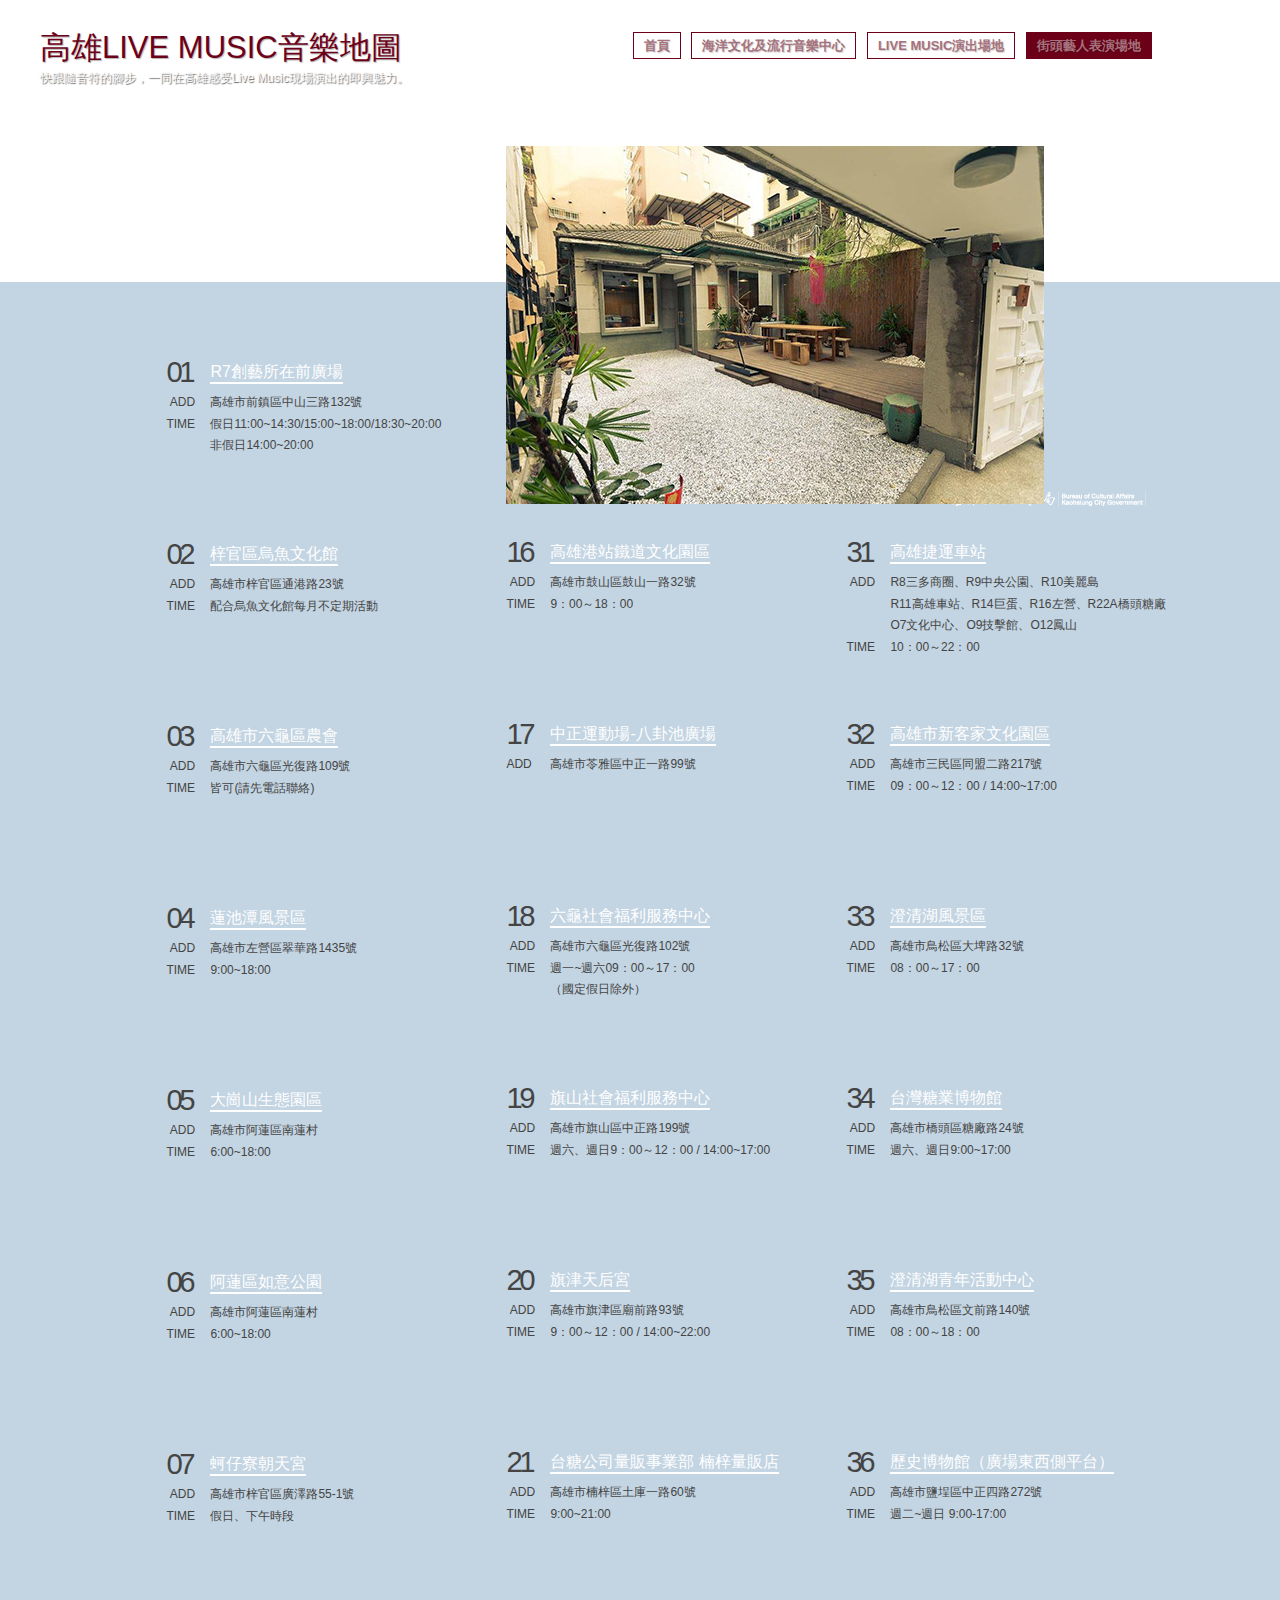
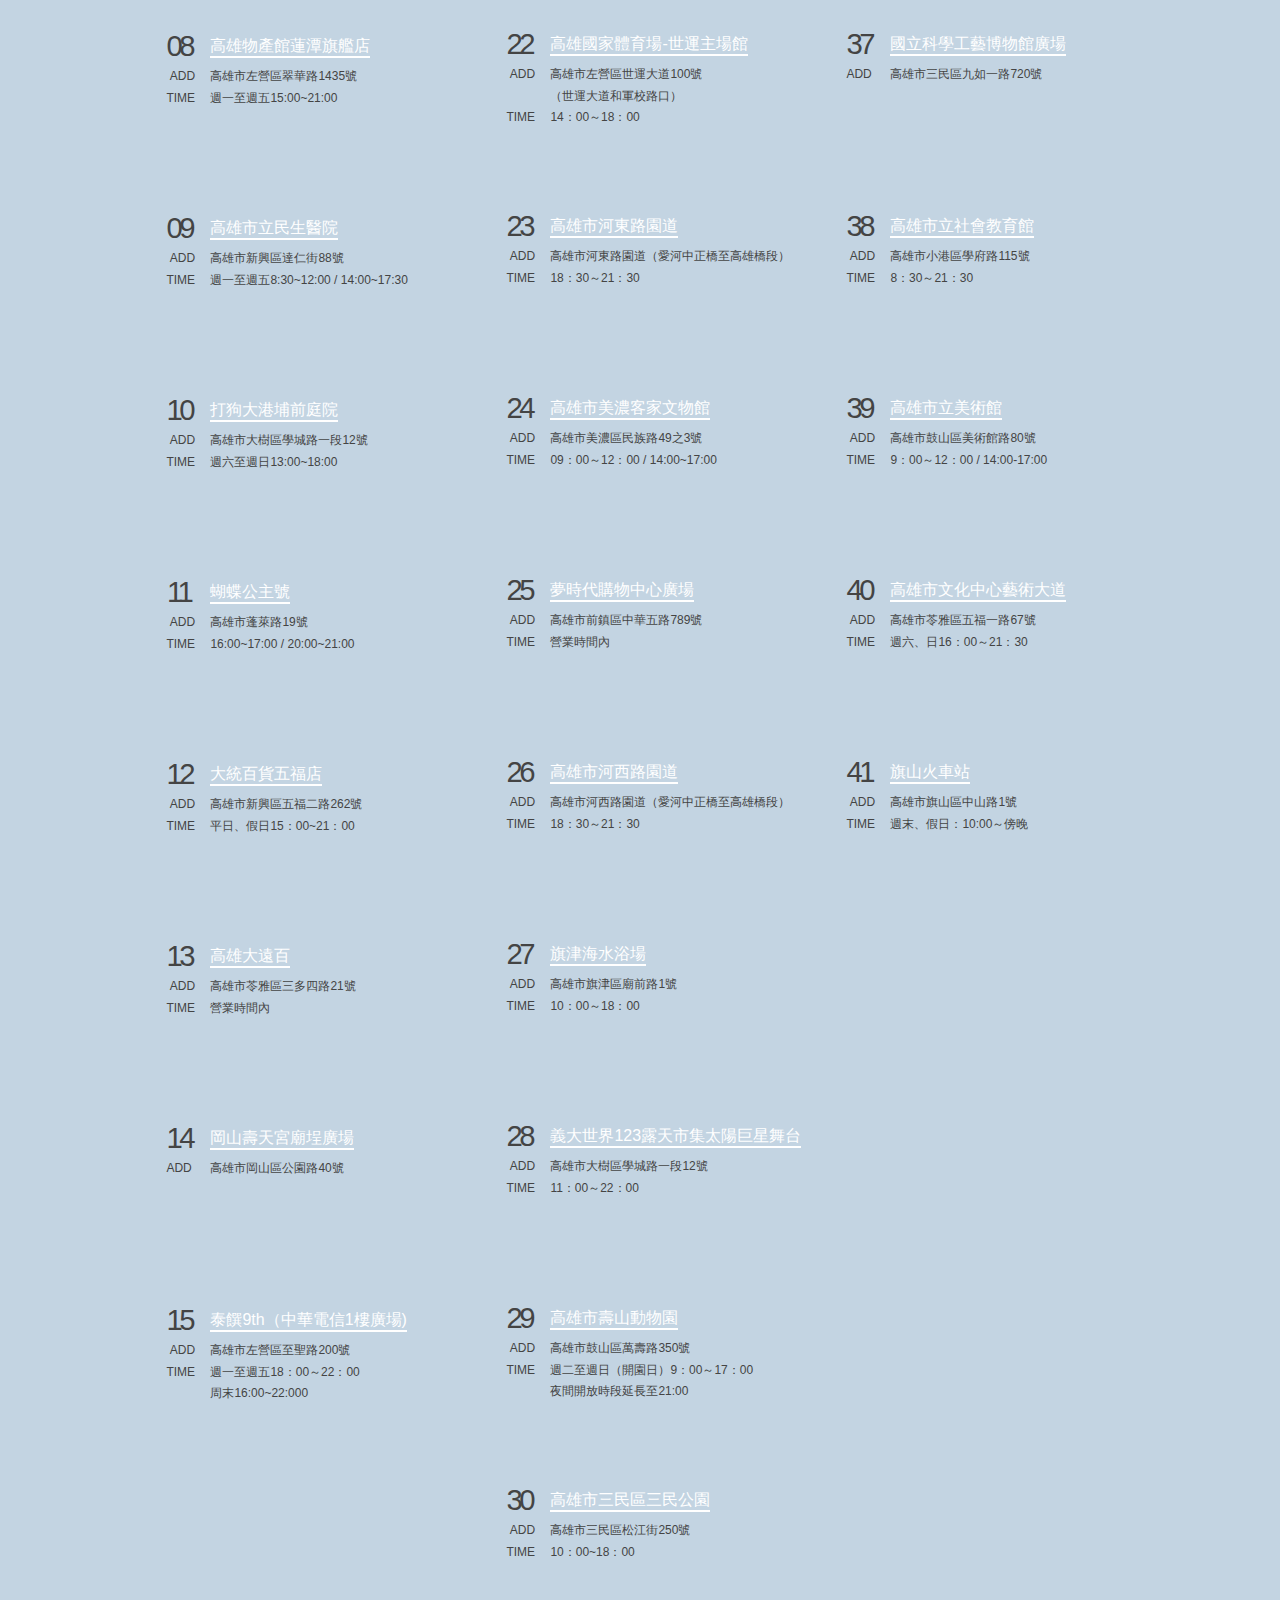
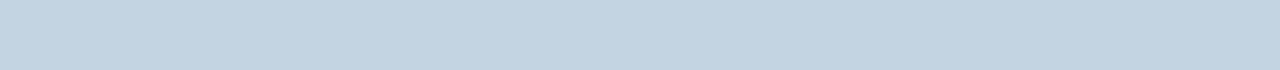
==== busker.html @ a32b72f0 "Page4 Finish" ====
<!DOCTYPE html>
<!--[if lt IE 7 ]> <html class="ie ie6 no-js" lang="en"> <![endif]-->
<!--[if IE 7 ]>    <html class="ie ie7 no-js" lang="en"> <![endif]-->
<!--[if IE 8 ]>    <html class="ie ie8 no-js" lang="en"> <![endif]-->
<!--[if IE 9 ]>    <html class="ie ie9 no-js" lang="en"> <![endif]-->
<!--[if gt IE 9]><!--><html class="no-js" lang="en"><!--<![endif]-->
    <head>
        <meta charset="UTF-8" />
        <meta http-equiv="X-UA-Compatible" content="IE=edge,chrome=1"> 
        <title>高雄音樂地圖 - 街頭藝人表演場地</title>
        <meta name="viewport" content="width=device-width, initial-scale=1.0"> 
        <meta name="description" content="Fullscreen Background Image Slideshow with CSS3 - A Css-only fullscreen background image slideshow" />
        <meta name="keywords" content="css3, css-only, fullscreen, background, slideshow, images, content" />
        <meta name="author" content="Codrops" />

        <link rel="shortcut icon" href="favicon.ico"> 
        <link rel="stylesheet" type="text/css" href="css/style.css" />
        <link rel="stylesheet" type="text/css" href="css/style_d.css" />

	   <script type="text/javascript" src="js/modernizr.custom.86080.js"></script>

        <!--Slider-->
        <script type="text/javascript" src="https://ajax.googleapis.com/ajax/libs/jquery/1.7.2/jquery.min.js"></script>
        <script src="js/unslider/unslider.min.js"></script>
    </head>

    <body class="content_d_background">
        <!--Menu-->
        <div class="container" id="top">
            <header>
                <p class="codrops-demos">
                    <a href="index.html">首頁</a>
                    <a href="kcgmusiccenter.html">海洋文化及流行音樂中心</a>
                    <a href="map.html">LIVE MUSIC演出場地</a>
                    <a href="#" class="current-demo">街頭藝人表演場地</a>
                </p>
                <h1>高雄LIVE MUSIC音樂地圖</h1>
                <h2>快跟隨音符的腳步，一同在高雄感受Live Music現場演出的即興魅力。</h2>
            </header>     
        </div>
        
        <!--Logo-->
        <div class="logo_fixed">
             <a target="_blank" href="http://www.khcc.gov.tw/home01.aspx" ><img src="images/logo.png"></a>
        </div>

        <!--Content-->
        <div class="content_d">

            <!--第1排-->
            <div class="content_d_listgroup_a">
                <!--List 01-->
                <div class="content_d_list">
                    <p class="content_d_list_num">01</p>
                    <h4 class="content_d_list_name"><a target="_blank" href="http://busker.khcc.gov.tw/perform_place_detail.aspx?body=place&id=1042">R7創藝所在前廣場</a></h4>
                    <p class="content_d_list_infor_a">ADD<br>TIME</p>
                    <h6 class="content_d_list_infor_b">高雄市前鎮區中山三路132號<br>假日11:00~14:30/15:00~18:00/18:30~20:00<br>非假日14:00~20:00</h6>
                </div>        
                <!--List 02-->
                <div class="content_d_list">
                    <p class="content_d_list_num">02</p>
                    <h4 class="content_d_list_name"><a target="_blank" href="http://busker.khcc.gov.tw/perform_place_detail.aspx?body=place&id=1017">梓官區烏魚文化館</a></h4>
                    <p class="content_d_list_infor_a">ADD<br>TIME</p>
                    <h6 class="content_d_list_infor_b">高雄市梓官區通港路23號<br>配合烏魚文化館每月不定期活動</h6>
                </div>
                <!--List 03-->
                <div class="content_d_list">
                    <p class="content_d_list_num">03</p>
                    <h4 class="content_d_list_name"><a target="_blank" href="http://busker.khcc.gov.tw/perform_place_detail.aspx?body=place&id=1016">高雄市六龜區農會</a></h4>
                    <p class="content_d_list_infor_a">ADD<br>TIME</p>
                    <h6 class="content_d_list_infor_b">高雄市六龜區光復路109號<br>皆可(請先電話聯絡)</h6>
                </div>        
                <!--List 04-->
                <div class="content_d_list">
                    <p class="content_d_list_num">04</p>
                    <h4 class="content_d_list_name"><a target="_blank" href="http://busker.khcc.gov.tw/perform_place_detail.aspx?body=place&id=1015">蓮池潭風景區</a></h4>
                    <p class="content_d_list_infor_a">ADD<br>TIME</p>
                    <h6 class="content_d_list_infor_b">高雄市左營區翠華路1435號<br>9:00~18:00</h6>
                </div>   
                <!--List 05-->
                <div class="content_d_list">
                    <p class="content_d_list_num">05</p>
                    <h4 class="content_d_list_name"><a target="_blank" href="http://busker.khcc.gov.tw/perform_place_detail.aspx?body=place&id=1014">大崗山生態園區</a></h4>
                    <p class="content_d_list_infor_a">ADD<br>TIME</p>
                    <h6 class="content_d_list_infor_b">高雄市阿蓮區南蓮村<br>6:00~18:00</h6>
                </div>        
                <!--List 06-->
                <div class="content_d_list">
                    <p class="content_d_list_num">06</p>
                    <h4 class="content_d_list_name"><a target="_blank" href="http://busker.khcc.gov.tw/perform_place_detail.aspx?body=place&id=1013">阿蓮區如意公園</a></h4>
                    <p class="content_d_list_infor_a">ADD<br>TIME</p>
                    <h6 class="content_d_list_infor_b">高雄市阿蓮區南蓮村<br>6:00~18:00</h6>
                </div>
                <!--List 07-->
                <div class="content_d_list">
                    <p class="content_d_list_num">07</p>
                    <h4 class="content_d_list_name"><a target="_blank" href="http://busker.khcc.gov.tw/perform_place_detail.aspx?body=place&id=1012">蚵仔寮朝天宮</a></h4>
                    <p class="content_d_list_infor_a">ADD<br>TIME</p>
                    <h6 class="content_d_list_infor_b">高雄市梓官區廣澤路55-1號<br>假日、下午時段</h6>
                </div>        
                <!--List 08-->
                <div class="content_d_list">
                    <p class="content_d_list_num">08</p>
                    <h4 class="content_d_list_name"><a target="_blank" href="http://busker.khcc.gov.tw/perform_place_detail.aspx?body=place&id=1011">高雄物產館蓮潭旗艦店</a></h4>
                    <p class="content_d_list_infor_a">ADD<br>TIME</p>
                    <h6 class="content_d_list_infor_b">高雄市左營區翠華路1435號<br>週一至週五15:00~21:00</h6>
                </div>  
                <!--List 09-->
                <div class="content_d_list">
                    <p class="content_d_list_num">09</p>
                    <h4 class="content_d_list_name"><a target="_blank" href="http://busker.khcc.gov.tw/perform_place_detail.aspx?body=place&id=1009">高雄市立民生醫院</a></h4>
                    <p class="content_d_list_infor_a">ADD<br>TIME</p>
                    <h6 class="content_d_list_infor_b">高雄市新興區達仁街88號<br>週一至週五8:30~12:00 / 14:00~17:30</h6>
                </div>        
                <!--List 10-->
                <div class="content_d_list">
                    <p class="content_d_list_num">10</p>
                    <h4 class="content_d_list_name"><a target="_blank" href="http://busker.khcc.gov.tw/perform_place_detail.aspx?body=place&id=1000">打狗大港埔前庭院</a></h4>
                    <p class="content_d_list_infor_a">ADD<br>TIME</p>
                    <h6 class="content_d_list_infor_b">高雄市大樹區學城路一段12號<br>週六至週日13:00~18:00</h6>
                </div>
                <!--List 11-->
                <div class="content_d_list">
                    <p class="content_d_list_num">11</p>
                    <h4 class="content_d_list_name"><a target="_blank" href="http://busker.khcc.gov.tw/perform_place_detail.aspx?body=place&id=999">蝴蝶公主號</a></h4>
                    <p class="content_d_list_infor_a">ADD<br>TIME</p>
                    <h6 class="content_d_list_infor_b">高雄市蓬萊路19號<br>16:00~17:00 / 20:00~21:00</h6>
                </div>        
                <!--List 12-->
                <div class="content_d_list">
                    <p class="content_d_list_num">12</p>
                    <h4 class="content_d_list_name"><a target="_blank" href="http://busker.khcc.gov.tw/perform_place_detail.aspx?body=place&id=993">大統百貨五福店</a></h4>
                    <p class="content_d_list_infor_a">ADD<br>TIME</p>
                    <h6 class="content_d_list_infor_b">高雄市新興區五福二路262號<br>平日、假日15：00~21：00</h6>
                </div>   
                <!--List 13-->
                <div class="content_d_list">
                    <p class="content_d_list_num">13</p>
                    <h4 class="content_d_list_name"><a target="_blank" href="http://busker.khcc.gov.tw/perform_place_detail.aspx?body=place&id=989">高雄大遠百</a></h4>
                    <p class="content_d_list_infor_a">ADD<br>TIME</p>
                    <h6 class="content_d_list_infor_b">高雄市苓雅區三多四路21號<br>營業時間內</h6>
                </div>        
                <!--List 14-->
                <div class="content_d_list">
                    <p class="content_d_list_num">14</p>
                    <h4 class="content_d_list_name"><a target="_blank" href="http://busker.khcc.gov.tw/perform_place_detail.aspx?body=place&id=962">岡山壽天宮廟埕廣場</a></h4>
                    <p class="content_d_list_infor_a">ADD</p>
                    <h6 class="content_d_list_infor_b">高雄市岡山區公園路40號</h6>
                </div>
                <!--List 15-->
                <div class="content_d_list">
                    <p class="content_d_list_num">15</p>
                    <h4 class="content_d_list_name"><a target="_blank" href="http://busker.khcc.gov.tw/perform_place_detail.aspx?body=place&id=941">泰饌9th（中華電信1樓廣場)</a></h4>
                    <p class="content_d_list_infor_a">ADD<br>TIME</p>
                    <h6 class="content_d_list_infor_b">高雄市左營區至聖路200號<br>週一至週五18：00～22：00<br>周末16:00~22:000</h6>
                </div>        
            </div>

            <!--Slider-->
            <div class="content_d_slider">
                <div class="banner">
                    <ul>
                        <li><img src="images/busker/1.jpg" width="538" height="358" ></li>
                        <li><img src="images/busker/2.jpg" width="538" height="358" ></li>
                        <li><img src="images/busker/3.jpg" width="538" height="358" ></li>
                        <li><img src="images/busker/4.jpg" width="538" height="358" ></li>
                        <li><img src="images/busker/5.jpg" width="538" height="358" ></li>
                        <li><img src="images/busker/6.jpg" width="538" height="358" ></li>
                    </ul>
                </div>
            </div>

            <!--第2排-->
            <div class="content_d_listgroup_b">
                <!--List 16-->
                <div class="content_d_list">
                    <p class="content_d_list_num">16</p>
                    <h4 class="content_d_list_name"><a target="_blank" href="http://busker.khcc.gov.tw/perform_place_detail.aspx?body=place&id=884">高雄港站鐵道文化園區</a></h4>
                    <p class="content_d_list_infor_a">ADD<br>TIME</p>
                    <h6 class="content_d_list_infor_b">高雄市鼓山區鼓山一路32號<br>9：00～18：00</h6>
                </div>
                <!--List 17-->
                <div class="content_d_list">
                    <p class="content_d_list_num">17</p>
                    <h4 class="content_d_list_name"><a target="_blank" href="http://busker.khcc.gov.tw/perform_place_detail.aspx?body=place&id=883">中正運動場-八卦池廣場</a></h4>
                    <p class="content_d_list_infor_a">ADD</p>
                    <h6 class="content_d_list_infor_b">高雄市苓雅區中正一路99號</h6>
                </div>
                <!--List 18-->
                <div class="content_d_list">
                    <p class="content_d_list_num">18</p>
                    <h4 class="content_d_list_name"><a target="_blank" href="http://busker.khcc.gov.tw/perform_place_detail.aspx?body=place&id=878">六龜社會福利服務中心</a></h4>
                    <p class="content_d_list_infor_a">ADD<br>TIME</p>
                    <h6 class="content_d_list_infor_b">高雄市六龜區光復路102號<br>週一~週六09：00～17：00<br>（國定假日除外）</h6>
                </div>
                <!--List 19-->
                <div class="content_d_list">
                    <p class="content_d_list_num">19</p>
                    <h4 class="content_d_list_name"><a target="_blank" href="http://busker.khcc.gov.tw/perform_place_detail.aspx?body=place&id=877">旗山社會福利服務中心</a></h4>
                    <p class="content_d_list_infor_a">ADD<br>TIME</p>
                    <h6 class="content_d_list_infor_b">高雄市旗山區中正路199號 <br>週六、週日9：00～12：00 / 14:00~17:00</h6>
                </div> 
                <!--List 20-->
                <div class="content_d_list">
                    <p class="content_d_list_num">20</p>
                    <h4 class="content_d_list_name"><a target="_blank" href="http://busker.khcc.gov.tw/perform_place_detail.aspx?body=place&id=876">旗津天后宮</a></h4>
                    <p class="content_d_list_infor_a">ADD<br>TIME</p>
                    <h6 class="content_d_list_infor_b">高雄市旗津區廟前路93號<br>9：00～12：00 / 14:00~22:00</h6>
                </div>
                <!--List 21-->
                <div class="content_d_list">
                    <p class="content_d_list_num">21</p>
                    <h4 class="content_d_list_name"><a target="_blank" href="http://busker.khcc.gov.tw/perform_place_detail.aspx?body=place&id=844">台糖公司量販事業部 楠梓量販店</a></h4>
                    <p class="content_d_list_infor_a">ADD<br>TIME</p>
                    <h6 class="content_d_list_infor_b">高雄市楠梓區土庫一路60號<br>9:00~21:00</h6>
                </div>
                <!--List 22-->
                <div class="content_d_list">
                    <p class="content_d_list_num">22</p>
                    <h4 class="content_d_list_name"><a target="_blank" href="http://busker.khcc.gov.tw/perform_place_detail.aspx?body=place&id=819">高雄國家體育場-世運主場館</a></h4>
                    <p class="content_d_list_infor_a">ADD<br><br>TIME</p>
                    <h6 class="content_d_list_infor_b">高雄市左營區世運大道100號<br>（世運大道和軍校路口）<br>14：00～18：00</h6>
                </div>
                <!--List 23-->
                <div class="content_d_list">
                    <p class="content_d_list_num">23</p>
                    <h4 class="content_d_list_name"><a target="_blank" href="http://busker.khcc.gov.tw/perform_place_detail.aspx?body=place&id=763">高雄市河東路園道</a></h4>
                    <p class="content_d_list_infor_a">ADD<br>TIME</p>
                    <h6 class="content_d_list_infor_b">高雄市河東路園道（愛河中正橋至高雄橋段）<br>18：30～21：30</h6>
                </div>
                <!--List 24-->
                <div class="content_d_list">
                    <p class="content_d_list_num">24</p>
                    <h4 class="content_d_list_name"><a target="_blank" href="http://busker.khcc.gov.tw/perform_place_detail.aspx?body=place&id=762">高雄市美濃客家文物館</a></h4>
                    <p class="content_d_list_infor_a">ADD<br>TIME</p>
                    <h6 class="content_d_list_infor_b">高雄市美濃區民族路49之3號<br>09：00～12：00 / 14:00~17:00</h6>
                </div>
                <!--List 25-->
                <div class="content_d_list">
                    <p class="content_d_list_num">25</p>
                    <h4 class="content_d_list_name"><a target="_blank" href="http://busker.khcc.gov.tw/perform_place_detail.aspx?body=place&id=761">夢時代購物中心廣場</a></h4>
                    <p class="content_d_list_infor_a">ADD<br>TIME</p>
                    <h6 class="content_d_list_infor_b">高雄市前鎮區中華五路789號<br>營業時間內</h6>
                </div>
                <!--List 26-->
                <div class="content_d_list">
                    <p class="content_d_list_num">26</p>
                    <h4 class="content_d_list_name"><a target="_blank" href="http://busker.khcc.gov.tw/perform_place_detail.aspx?body=place&id=673">高雄市河西路園道</a></h4>
                    <p class="content_d_list_infor_a">ADD<br>TIME</p>
                    <h6 class="content_d_list_infor_b">高雄市河西路園道（愛河中正橋至高雄橋段）<br>18：30～21：30</h6>
                </div> 
                <!--List 27-->
                <div class="content_d_list">
                    <p class="content_d_list_num">27</p>
                    <h4 class="content_d_list_name"><a target="_blank" href="http://busker.khcc.gov.tw/perform_place_detail.aspx?body=place&id=671">旗津海水浴場</a></h4>
                    <p class="content_d_list_infor_a">ADD<br>TIME</p>
                    <h6 class="content_d_list_infor_b">高雄市旗津區廟前路1號<br>10：00～18：00</h6>
                </div>
                <!--List 28-->
                <div class="content_d_list">
                    <p class="content_d_list_num">28</p>
                    <h4 class="content_d_list_name"><a target="_blank" href="http://busker.khcc.gov.tw/perform_place_detail.aspx?body=place&id=670">義大世界123露天市集太陽巨星舞台</a></h4>
                    <p class="content_d_list_infor_a">ADD<br>TIME</p>
                    <h6 class="content_d_list_infor_b">高雄市大樹區學城路一段12號<br>11：00～22：00</h6>
                </div>
                <!--List 29-->
                <div class="content_d_list">
                    <p class="content_d_list_num">29</p>
                    <h4 class="content_d_list_name"><a target="_blank" href="http://busker.khcc.gov.tw/perform_place_detail.aspx?body=place&id=669">高雄市壽山動物園</a></h4>
                    <p class="content_d_list_infor_a">ADD<br>TIME</p>
                    <h6 class="content_d_list_infor_b">高雄市鼓山區萬壽路350號<br>週二至週日（開園日）9：00～17：00<br>夜間開放時段延長至21:00</h6>
                </div>
                <!--List 30-->
                <div class="content_d_list">
                    <p class="content_d_list_num">30</p>
                    <h4 class="content_d_list_name"><a target="_blank" href="http://busker.khcc.gov.tw/perform_place_detail.aspx?body=place&id=662">高雄市三民區三民公園</a></h4>
                    <p class="content_d_list_infor_a">ADD<br>TIME</p>
                    <h6 class="content_d_list_infor_b">高雄市三民區松江街250號<br>10：00~18：00</h6>
                </div>
            </div>

            <!--第3排-->
            <div class="content_d_listgroup_c">
                <!--List 31-->
                <div class="content_d_list">
                    <p class="content_d_list_num">31</p>
                    <h4 class="content_d_list_name"><a target="_blank" href="http://busker.khcc.gov.tw/perform_place_detail.aspx?body=place&id=661">高雄捷運車站</a></h4>
                    <p class="content_d_list_infor_a">ADD<br><br><br>TIME</p>
                    <h6 class="content_d_list_infor_b">R8三多商圈、R9中央公園、R10美麗島<br>R11高雄車站、R14巨蛋、R16左營、R22A橋頭糖廠<br>O7文化中心、O9技擊館、O12鳳山<br>10：00～22：00</h6>
                </div>        
                <!--List 32-->
                <div class="content_d_list">
                    <p class="content_d_list_num">32</p>
                    <h4 class="content_d_list_name"><a target="_blank" href="http://busker.khcc.gov.tw/perform_place_detail.aspx?body=place&id=660">高雄市新客家文化園區</a></h4>
                    <p class="content_d_list_infor_a">ADD<br>TIME</p>
                    <h6 class="content_d_list_infor_b">高雄市三民區同盟二路217號<br>09：00～12：00 / 14:00~17:00</h6>
                </div>
                <!--List 33-->
                <div class="content_d_list">
                    <p class="content_d_list_num">33</p>
                    <h4 class="content_d_list_name"><a target="_blank" href="http://busker.khcc.gov.tw/perform_place_detail.aspx?body=place&id=659">澄清湖風景區</a></h4>
                    <p class="content_d_list_infor_a">ADD<br>TIME</p>
                    <h6 class="content_d_list_infor_b">高雄市鳥松區大埤路32號<br>08：00～17：00</h6>
                </div>        
                <!--List 34-->
                <div class="content_d_list">
                    <p class="content_d_list_num">34</p>
                    <h4 class="content_d_list_name"><a target="_blank" href="http://busker.khcc.gov.tw/perform_place_detail.aspx?body=place&id=657">台灣糖業博物館</a></h4>
                    <p class="content_d_list_infor_a">ADD<br>TIME</p>
                    <h6 class="content_d_list_infor_b">高雄市橋頭區糖廠路24號<br>週六、週日9:00~17:00</h6>
                </div>   
                <!--List 35-->
                <div class="content_d_list">
                    <p class="content_d_list_num">35</p>
                    <h4 class="content_d_list_name"><a target="_blank" href="http://busker.khcc.gov.tw/perform_place_detail.aspx?body=place&id=656">澄清湖青年活動中心</a></h4>
                    <p class="content_d_list_infor_a">ADD<br>TIME</p>
                    <h6 class="content_d_list_infor_b">高雄市鳥松區文前路140號<br>08：00～18：00</h6>
                </div>        
                <!--List 36-->
                <div class="content_d_list">
                    <p class="content_d_list_num">36</p>
                    <h4 class="content_d_list_name"><a target="_blank" href="http://busker.khcc.gov.tw/perform_place_detail.aspx?body=place&id=655">歷史博物館（廣場東西側平台）</a></h4>
                    <p class="content_d_list_infor_a">ADD<br>TIME</p>
                    <h6 class="content_d_list_infor_b">高雄市鹽埕區中正四路272號<br>週二~週日 9:00-17:00</h6>
                </div>
                <!--List 37-->
                <div class="content_d_list">
                    <p class="content_d_list_num">37</p>
                    <h4 class="content_d_list_name"><a target="_blank" href="http://busker.khcc.gov.tw/perform_place_detail.aspx?body=place&id=653">國立科學工藝博物館廣場</a></h4>
                    <p class="content_d_list_infor_a">ADD</p>
                    <h6 class="content_d_list_infor_b">高雄市三民區九如一路720號</h6>
                </div>        
                <!--List 38-->
                <div class="content_d_list">
                    <p class="content_d_list_num">38</p>
                    <h4 class="content_d_list_name"><a target="_blank" href="http://busker.khcc.gov.tw/perform_place_detail.aspx?body=place&id=652">高雄市立社會教育館</a></h4>
                    <p class="content_d_list_infor_a">ADD<br>TIME</p>
                    <h6 class="content_d_list_infor_b">高雄市小港區學府路115號<br>8：30～21：30</h6>
                </div>  
                <!--List 39-->
                <div class="content_d_list">
                    <p class="content_d_list_num">39</p>
                    <h4 class="content_d_list_name"><a target="_blank" href="http://busker.khcc.gov.tw/perform_place_detail.aspx?body=place&id=651">高雄市立美術館</a></h4>
                    <p class="content_d_list_infor_a">ADD<br>TIME</p>
                    <h6 class="content_d_list_infor_b">高雄市鼓山區美術館路80號<br>9：00～12：00 / 14:00-17:00</h6>
                </div>        
                <!--List 40-->
                <div class="content_d_list">
                    <p class="content_d_list_num">40</p>
                    <h4 class="content_d_list_name"><a target="_blank" href="http://busker.khcc.gov.tw/perform_place_detail.aspx?body=place&id=650">高雄市文化中心藝術大道</a></h4>
                    <p class="content_d_list_infor_a">ADD<br>TIME</p>
                    <h6 class="content_d_list_infor_b">高雄市苓雅區五福一路67號<br>週六、日16：00～21：30</h6>
                </div>
                <!--List 41-->
                <div class="content_d_list">
                    <p class="content_d_list_num">41</p>
                    <h4 class="content_d_list_name"><a target="_blank" href="http://busker.khcc.gov.tw/perform_place_detail.aspx?body=place&id=645">旗山火車站</a></h4>
                    <p class="content_d_list_infor_a">ADD<br>TIME</p>
                    <h6 class="content_d_list_infor_b">高雄市旗山區中山路1號<br>週末、假日：10:00～傍晚</h6>
                </div> 
            </div>
        </div>


        <script>
            $(function() {
                $('.banner').unslider({
                    speed: 1000,               //  轉場速度
                    delay: 3000,              //  停留時間
                    keys: false,              //  啟用鍵盤控制
                    dots: true,               //  顯示"點"
                    fluid: false              //  自適應
                });
            }); 
        </script> 
    </body>
</html>
---- css/style.css ----
@charset "UTF-8";
@font-face {
    font-family: 'LiHei Pro', Helvetica, '微軟正黑體', Arial, sans-serif;
    src: url('fonts/BebasNeue-webfont.eot');
    src: url('fonts/BebasNeue-webfont.eot?#iefix') format('embedded-opentype'),
         url('fonts/BebasNeue-webfont.woff') format('woff'),
         url('fonts/BebasNeue-webfont.ttf') format('truetype'),
         url('fonts/BebasNeue-webfont.svg#BebasNeueRegular') format('svg');
    font-weight: normal;
    font-style: normal;
}
/* CSS reset */
body,div,dl,dt,dd,ul,ol,li,h1,h2,h3,h4,h5,h6,pre,form,fieldset,input,textarea,p,blockquote,th,td { 
	margin:0;
	padding:0;
}
html,body, #wrapper{
	font-family: 'LiHei Pro', Helvetica, '微軟正黑體', Arial, sans-serif;
	height:100%;
	width: 100%;
	margin: 0;
	padding: 0;
	border: 0;
}
table {
	border-collapse:collapse;
	border-spacing:0;
}
fieldset,img { 
	border:0;
}
input{
	border:1px solid #b0b0b0;
	padding:3px 5px 4px;
	color:#979797;
	width:190px;
}
address,caption,cite,code,dfn,th,var {
	font-style:normal;
	font-weight:normal;
}
ol,ul {
	list-style:none;
}
caption,th {
	text-align:left;
}
h1,h2,h3,h4,h5,h6 {
	font-size:100%;
	font-weight:normal;
}
q:before,q:after {
	content:'';
}
abbr,acronym { border:0;
}
/* General Demo Style */

body{
	background: #000;
	/*font-weight: 400;
	font-size: 15px;
	color: #aa3e03;*/
	overflow-y: scroll;
	overflow-x: hidden;
}

.ie7 body{
	overflow:hidden;
}
a{
	text-decoration: none;
}
.clr{
	clear: both;
}






/* ---主選單--- */
.container{
	position: relative;
	text-align: center;
	z-index:1;
}
.container > header{
	padding: 30px 30px 10px 20px;
	margin: 0px 20px 10px 20px;
	position: relative;
	text-shadow: 1px 1px 1px rgba(0,0,0,0.2);
    text-align: left;
	z-index:9998;
}
.container > header h1{
	width:400px;
	/*font-family: Arial, sans-serif;*/
	font-size: 31px;
	line-height: 35px;
	position: relative;
	font-weight: 400;
	color: #6d0019;
	text-shadow: 1px 1px 1px rgba(0,0,0,0.3);
    padding: 0px 0px 5px 0px;
}
.container > header h2, p.info{
	/*font-family:sans-serif;*/
	font-size: 12px;
	font-style: normal;
	color: #f8f8f8;
	text-shadow: 1px 1px 1px rgba(0,0,0,0.6);
}
.codrops-demos{
	float:right;
	width:600px;
	z-index: 10000;
	padding:0px 0px 0px 5px;
}
.codrops-demos a,
.codrops-demos a.current-demo,
.codrops-demos a.current-demo:hover{
	/*font-family: 'LiHei Pro', '微軟正黑體', Arial, sans-serif;*/
    display: inline-block;
	border: 1px solid #6d0019;
	padding: 4px 10px 3px;
	font-size:13px;
	line-height: 18px;
	margin: 2px 3px;
	font-weight: 800;
	color: #A5727D;
}
.codrops-demos a:hover{
	color:  #A5727D;
	background: #6d0019;
}
.codrops-demos a:active{
	background: #6d0019;
}

.codrops-demos a.current-demo,
.codrops-demos a.current-demo:hover{
	color: #A5727D;
	background: #6d0019;
}

/* ---LOGO--- */
.logo{
	width:200px;
	height:17px;
	float:right;
	position:absolute;
	/*z-index: 10000;*/

	top: 90%;
	right: 132px;
}

.logo_fixed{
	width:200px;
	height:17px;
	float:right;
	position:absolute;
	/*z-index: 10000;*/

	top: 490px;
	right: 132px;
}




.wrapper {
	width:400px;
	height:170px;
	position:absolute;
	left:50%;
	top:50%;
	margin-top:-85px;
	margin-left:-200px;
}
.wrapper_b {
	width:592px;
	height:256px;
	position:absolute;
	left:50%;
	top:50%;
	margin-top:-128px;
	margin-left:-286px;
}
.wrapper_c {
	position:absolute;
	left:10%;
	top:0px;
}





/*--- 內頁B 內容 ---*/
.content_b{
	position:absolute;
	left:50%;
	top:50%;
	width:618px;
	height:282px;
	margin-left:-309px;
	margin-top:-141px;
}

.content_b_left{
	margin: 13px auto;
	width:264px;
	height:256px;
	position:static;
	float: left;
}


.content_b_left h3{
	font-size: 17pt;
	max-width: 264px;
	font-weight: bold;
	text-align: justify;
	margin: 0px;
	color: #FFFFFF;
}

.content_b_left h5{
	font-size: 9.5pt;
	margin: 14px 0px 10px;
	color: #FFFFFF;
}

.content_b_left div{
	margin: 0px;
	padding: 0px;
	border: 0;
}

.content_b_left_fb{
	max-width:  50px;
	max-height: 50px;
	padding: 0px;
	margin: 2px 0px 0px 2px;
	float: left;
}

.content_b_left_a,
.content_b_left_a:hover{
    display: inline-block;
	border: 1px solid #6d0019;
	padding: 0px;
	font-size:10pt;
	text-align: center;;
	line-height: 48px;
	margin: 2px 0px 9px 6px;
	/*font-weight: 800;*/
	color: #A5727D;
	width: 202px;
	float: right;
}
.content_b_left_a:hover{
	color:  #A5727D;
	background: #6d0019;
}
.content_b_left_a:active{
	background: #6d0019;
}

.content_b_left_b,
.content_b_left_b:hover{
    display: inline-block;
	border: 1px solid #6d0019;
	padding: 0px;
	font-size:10pt;
	text-align: left;
	line-height: 48px;
	margin: 9px 0px 9px 0px;
	/*font-weight: 800;*/
	color: #A5727D;
	width: 262px;
}
.content_b_left_b:hover{
	color:  #A5727D;
	background: #6d0019;
}
.content_b_left_b:active{
	background: #6d0019;
}




.content_b_right{
	font-size: 7.5pt;
	line-height: 1.6em;
	letter-spacing: 0.05em;
	/*text-align: justify;*/
	margin: 13px auto;
	max-width:250px;
	max-height:204px;
	position:static;
	float: right;
	padding: 26px;
	background-image : url(../images/content_b_pattern.png);
    background-repeat : repeat;
}
---- css/style_d.css ----
/*--- 內頁C 內容 ---*/
.content_d_background{
	background-color: #C3D4E2;
	background-image: url(../images/busker-bg.jpg);
	background-repeat: repeat-x;
	top: 0px;
	bottom: 0px;
	left: 0px;
	right: 0px;;
}

.content_d {
	position:absolute;
	width: 1020px;
	left: 13%;
	top: 0px;
}



/*---選單區---*/
.content_d_slider {
	width:538px;
	height:358px;
	background-color: #000;
	float: right;
	float: left;
	clear: left;
	clear: right;
	clear: none;
	margin: 146px 142px 36px 340px
}
.banner {
	position: relative; overflow: auto;
}
.banner li {
	list-style: none;
}
.banner ul li {
	float: left;
}



.content_d_listgroup_a {
	position:absolute;
	width: 340px;
	top: 360px;
/*	left: 20px;
	right: 20px;*/
	/*float: left;*/
/*	margin-top: 360px;*/
}

.content_d_listgroup_b {
	position:absolute;
	width: 340px;
	top: 540px;
	left: 340px;
	/*right: 20px;*/
	/*float: left;*/
	/*margin-top: 540px;
	margin-left: 340px;*/
}


.content_d_listgroup_c {
	position:absolute;
	width: 340px;
	top: 540px;
	left: 680px;
	/*right: 20px;*/
	/*float: left;*/
	/*margin-top: 540px;
	margin-left: 340px;*/
}


.content_d_list {
	min-width: 340px;
	min-height: 180px;
	/*width: 340px;
	height: 180px;*/
	left: 20px;
	right: 20px;
	float: left;
	clear: left;
}
.content_d_list_num {
	width: 24px;
	height: 24px;
	font-size: 22pt;
	color: #444;
	line-height: 24px;
	text-align: right;
	letter-spacing: -0.12em;
	float: left;
}
.content_d_list_name{
	float: left;
	margin-left: 20px;
	background-image: url(../images/busker-link-line.png);
	background-repeat: repeat-x;
	vertical-align: text-top;
	vertical-align: middle;
}
.content_d_list_name a{
	font-size: 12pt;
	color: #FFF;
	text-align: left;
	line-height: 24px;
}
.content_d_list_name a:hover{
	font-size: 12pt;
	color: #444;
	text-align: left;
	line-height: 24px;
}
.content_d_list_infor_a{
	height: 150px;
	float: left;
	clear: left;
	font-size: 9pt;
	color: #444;
	text-align: right;
	line-height: 1.8em;
	margin-top: 8px;
}
.content_d_list_infor_b{
	position:absolute;
	height: 150px;
	/*float: left;*/
	font-size: 9pt;
	color: #444;
	text-align: left;
	line-height: 1.8em;
	margin-left: 44px;
	margin-top: 32px;
}
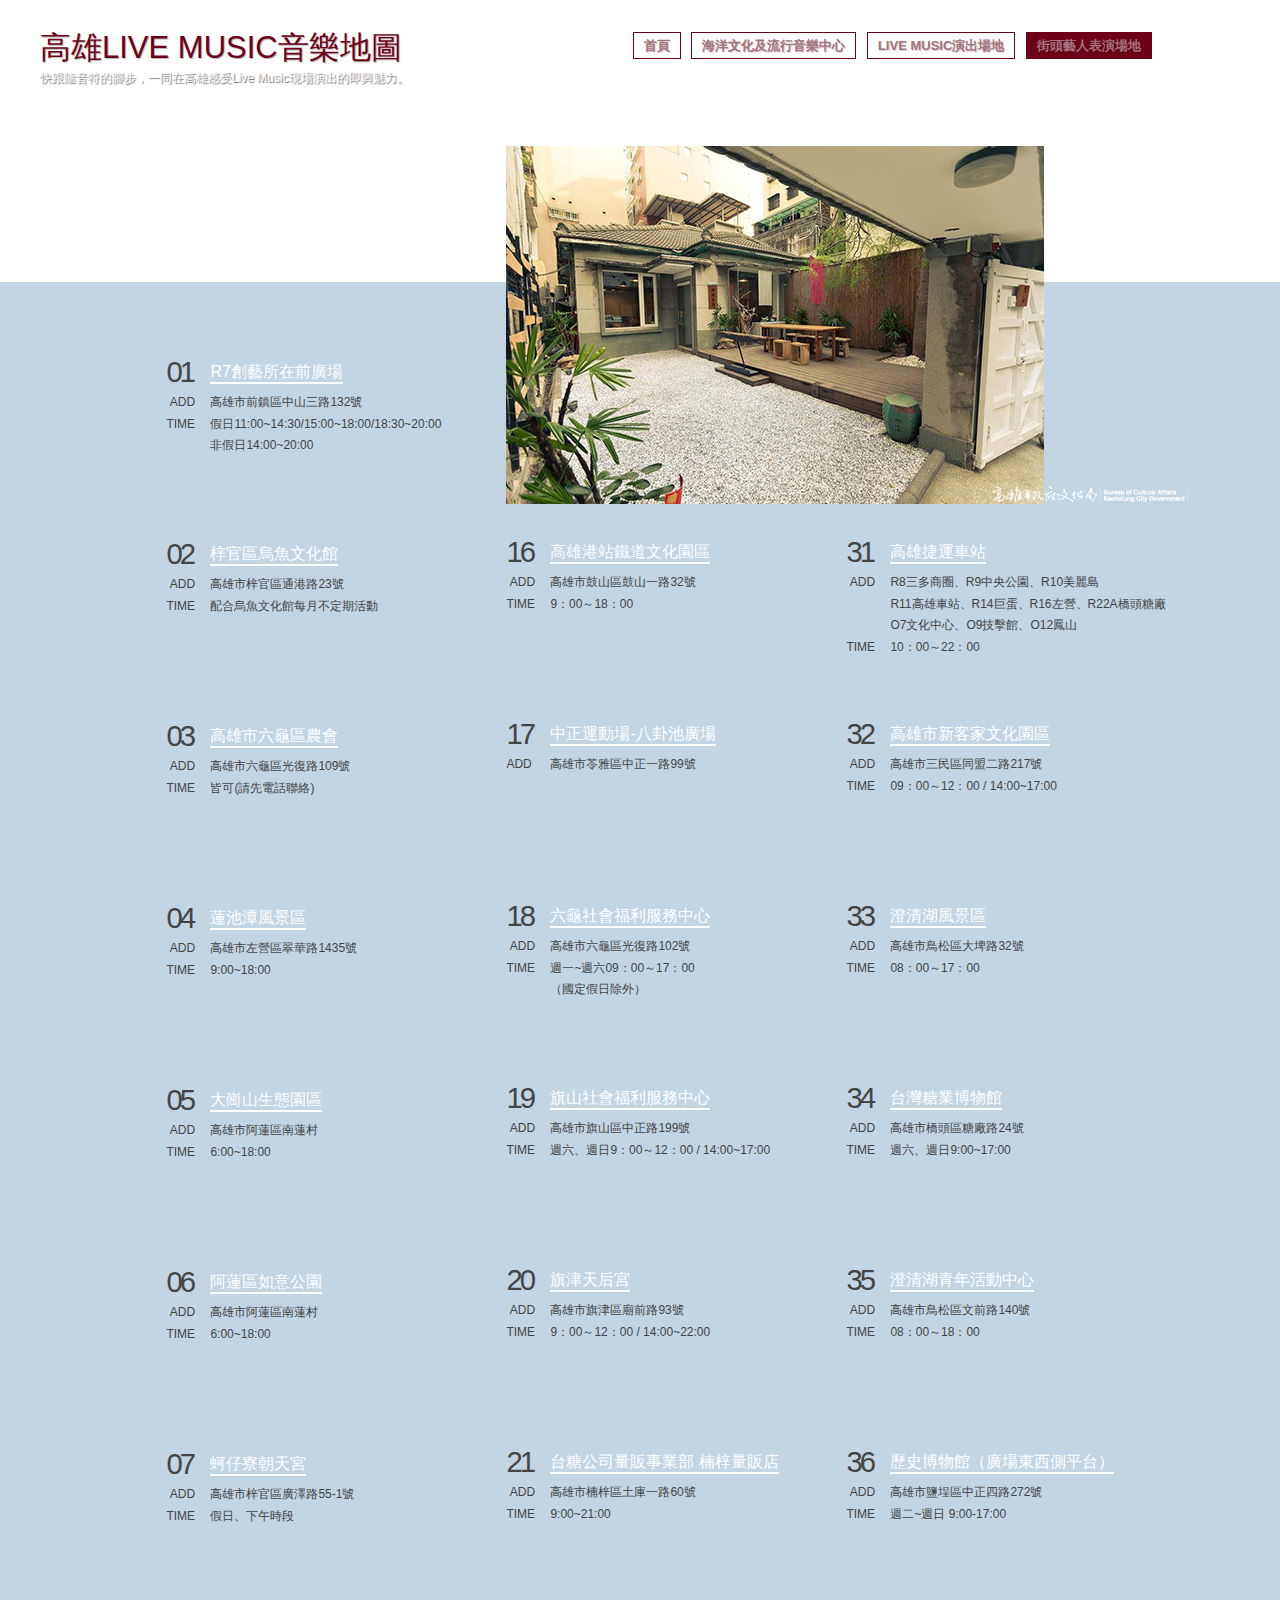
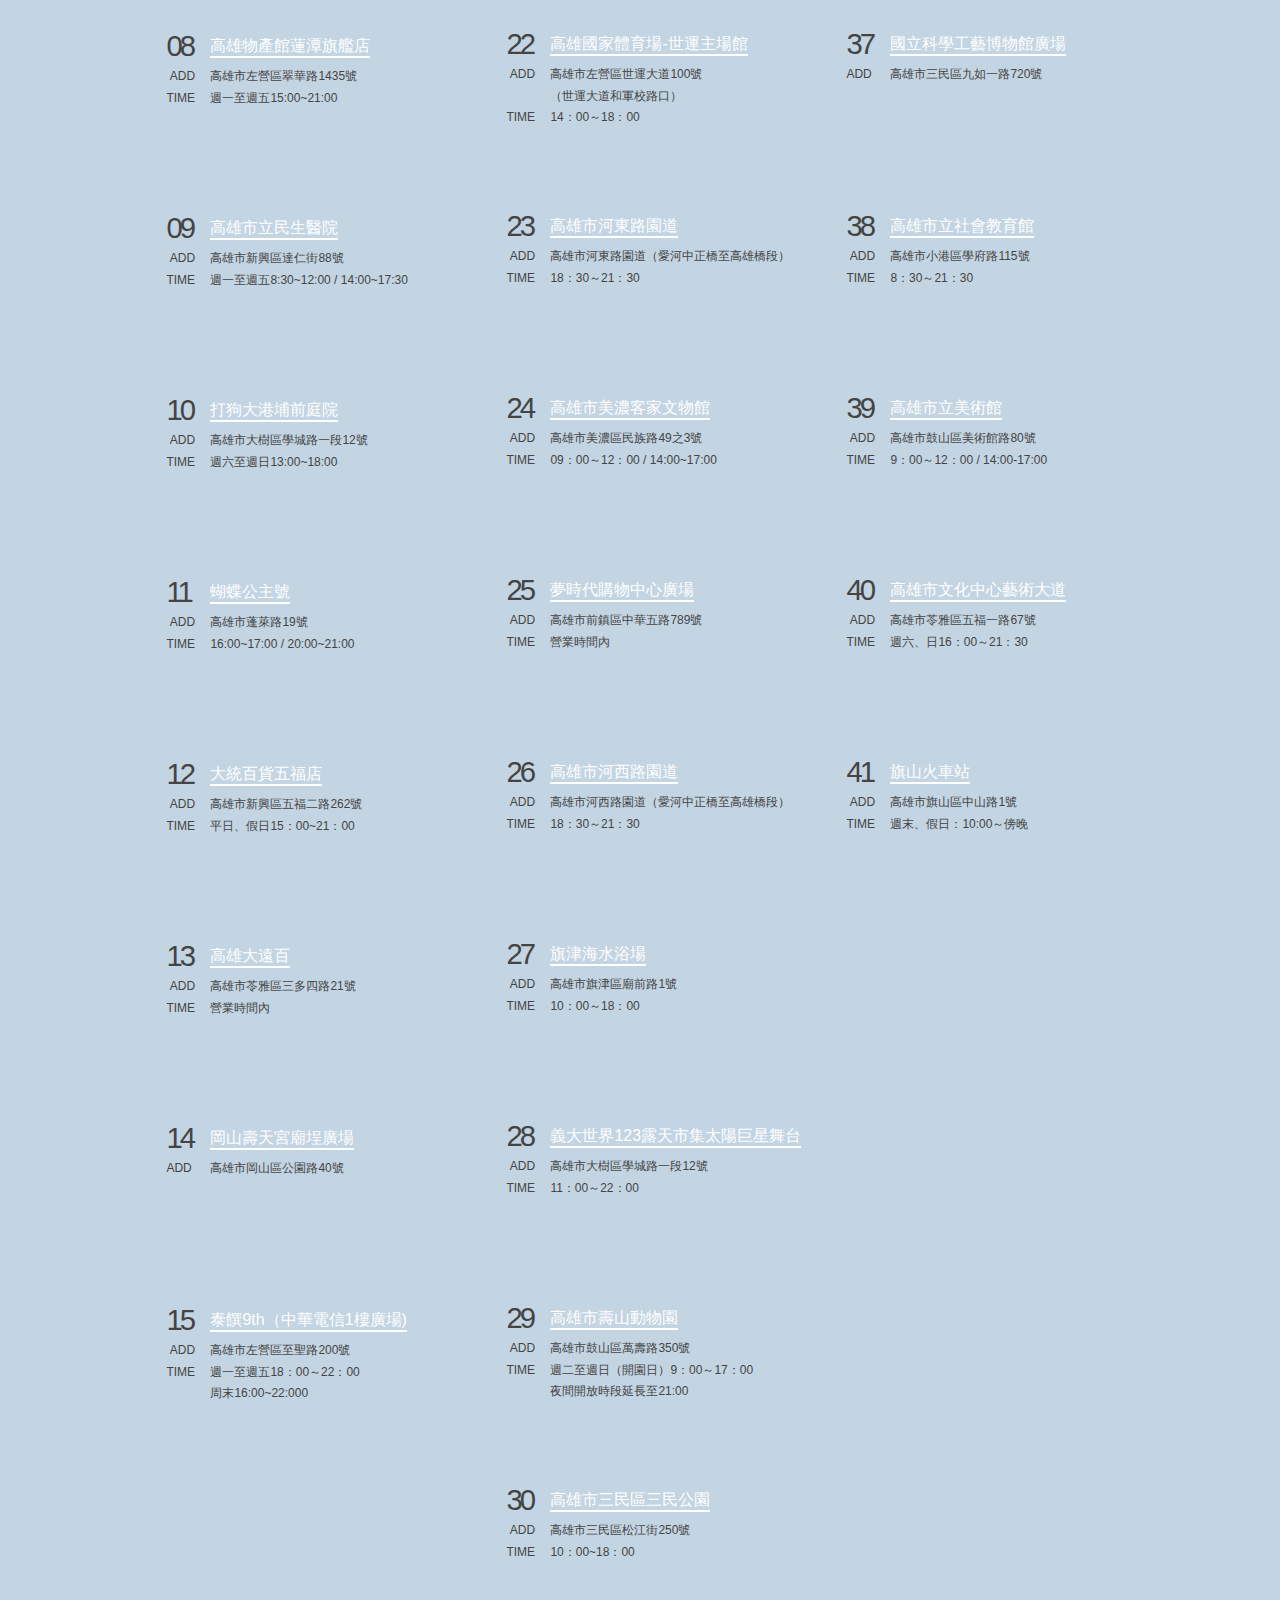
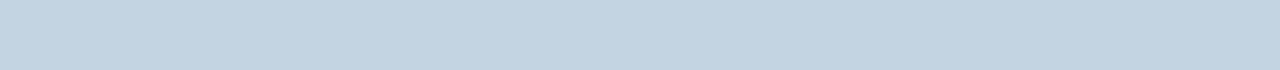
==== commit 3a840a83: "Slider change" ====
--- a/busker.html
+++ b/busker.html
@@ -1,9 +1,4 @@
-<!DOCTYPE html>
-<!--[if lt IE 7 ]> <html class="ie ie6 no-js" lang="en"> <![endif]-->
-<!--[if IE 7 ]>    <html class="ie ie7 no-js" lang="en"> <![endif]-->
-<!--[if IE 8 ]>    <html class="ie ie8 no-js" lang="en"> <![endif]-->
-<!--[if IE 9 ]>    <html class="ie ie9 no-js" lang="en"> <![endif]-->
-<!--[if gt IE 9]><!--><html class="no-js" lang="en"><!--<![endif]-->
+<html>
     <head>
         <meta charset="UTF-8" />
         <meta http-equiv="X-UA-Compatible" content="IE=edge,chrome=1"> 
@@ -16,12 +11,16 @@
         <link rel="shortcut icon" href="favicon.ico"> 
         <link rel="stylesheet" type="text/css" href="css/style.css" />
         <link rel="stylesheet" type="text/css" href="css/style_d.css" />
-
-	   <script type="text/javascript" src="js/modernizr.custom.86080.js"></script>
-
+        <link rel="stylesheet" type="text/css" href="css/responsiveslides.css"  />
+
+
+        <script type="text/javascript" src="js/modernizr.custom.86080.js"></script>
+
+        <!--jQuery-->
+        <script type="text/javascript" src="https://ajax.googleapis.com/ajax/libs/jquery/1.7.2/jquery.min.js"></script>
         <!--Slider-->
-        <script type="text/javascript" src="https://ajax.googleapis.com/ajax/libs/jquery/1.7.2/jquery.min.js"></script>
         <script src="js/unslider/unslider.min.js"></script>
+        <script src="js/responsiveslides/responsiveslides.min.js"></script>
     </head>
 
     <body class="content_d_background">
@@ -158,8 +157,8 @@
 
             <!--Slider-->
             <div class="content_d_slider">
-                <div class="banner">
-                    <ul>
+                <!-- <div class="banner"> -->
+                    <ul class="rslides">
                         <li><img src="images/busker/1.jpg" width="538" height="358" ></li>
                         <li><img src="images/busker/2.jpg" width="538" height="358" ></li>
                         <li><img src="images/busker/3.jpg" width="538" height="358" ></li>
@@ -167,7 +166,7 @@
                         <li><img src="images/busker/5.jpg" width="538" height="358" ></li>
                         <li><img src="images/busker/6.jpg" width="538" height="358" ></li>
                     </ul>
-                </div>
+                <!-- </div> -->
             </div>
 
             <!--第2排-->
@@ -362,7 +361,7 @@
         </div>
 
 
-        <script>
+        <!--script>
             $(function() {
                 $('.banner').unslider({
                     speed: 1000,               //  轉場速度
@@ -372,6 +371,30 @@
                     fluid: false              //  自適應
                 });
             }); 
-        </script> 
+        </script--> 
+
+
+        <script>
+            $(function() {
+                $(".rslides").responsiveSlides({
+                    auto: true,             // Boolean: Animate automatically, true or false
+                    speed: 500,            // Integer: Speed of the transition, in milliseconds
+                    timeout: 4000,          // Integer: Time between slide transitions, in milliseconds
+                    pager: false,           // Boolean: Show pager, true or false
+                    nav: false,             // Boolean: Show navigation, true or false
+                    random: false,          // Boolean: Randomize the order of the slides, true or false
+                    pause: false,           // Boolean: Pause on hover, true or false
+                    pauseControls: true,    // Boolean: Pause when hovering controls, true or false
+                    prevText: "Previous",   // String: Text for the "previous" button
+                    nextText: "Next",       // String: Text for the "next" button
+                    maxwidth: "",           // Integer: Max-width of the slideshow, in pixels
+                    navContainer: "",       // Selector: Where controls should be appended to, default is after the 'ul'
+                    manualControls: "",     // Selector: Declare custom pager navigation
+                    namespace: "rslides",   // String: Change the default namespace used
+                    before: function(){},   // Function: Before callback
+                    after: function(){}     // Function: After callback
+                });
+            });
+        </script>
     </body>
 </html>--- a/css/style.css
+++ b/css/style.css
@@ -154,7 +154,7 @@
 	/*z-index: 10000;*/
 
 	top: 90%;
-	right: 132px;
+	right: 90px;
 }
 
 .logo_fixed{
@@ -162,10 +162,10 @@
 	height:17px;
 	float:right;
 	position:absolute;
-	/*z-index: 10000;*/
-
-	top: 490px;
-	right: 132px;
+	z-index: 3;
+
+	top: 486px;
+	right: 90px;
 }
 
 
@@ -307,4 +307,21 @@
 	padding: 26px;
 	background-image : url(../images/content_b_pattern.png);
     background-repeat : repeat;
+}
+
+
+<!-- Slider -->
+.banner {
+	width: 100%;
+	position: relative; 
+	overflow: auto;
+	padding: 0px;
+	margin: 0px;
+}
+.banner li {
+	list-style: none;
+
+}
+.banner ul li {
+	float: left;
 }--- a/css/style_d.css
+++ b/css/style_d.css
@@ -23,22 +23,10 @@
 	width:538px;
 	height:358px;
 	background-color: #000;
-	float: right;
 	float: left;
-	clear: left;
-	clear: right;
-	clear: none;
 	margin: 146px 142px 36px 340px
 }
-.banner {
-	position: relative; overflow: auto;
-}
-.banner li {
-	list-style: none;
-}
-.banner ul li {
-	float: left;
-}
+
 
 
 
@@ -93,7 +81,7 @@
 	color: #444;
 	line-height: 24px;
 	text-align: right;
-	letter-spacing: -0.12em;
+	letter-spacing: -0.10em;
 	float: left;
 }
 .content_d_list_name{
--- a/css/responsiveslides.css
+++ b/css/responsiveslides.css
@@ -0,0 +1,33 @@
+/*! http://responsiveslides.com v1.54 by @viljamis */
+
+.rslides {
+  position: relative;
+  list-style: none;
+  overflow: hidden;
+  width: 100%;
+  padding: 0;
+  margin: 0;
+  }
+
+.rslides li {
+  -webkit-backface-visibility: hidden;
+  position: absolute;
+  display: none;
+  width: 100%;
+  left: 0;
+  top: 0;
+  }
+
+.rslides li:first-child {
+  position: relative;
+  display: block;
+  float: left;
+  }
+
+.rslides img {
+  display: block;
+  height: auto;
+  float: left;
+  width: 100%;
+  border: 0;
+  }
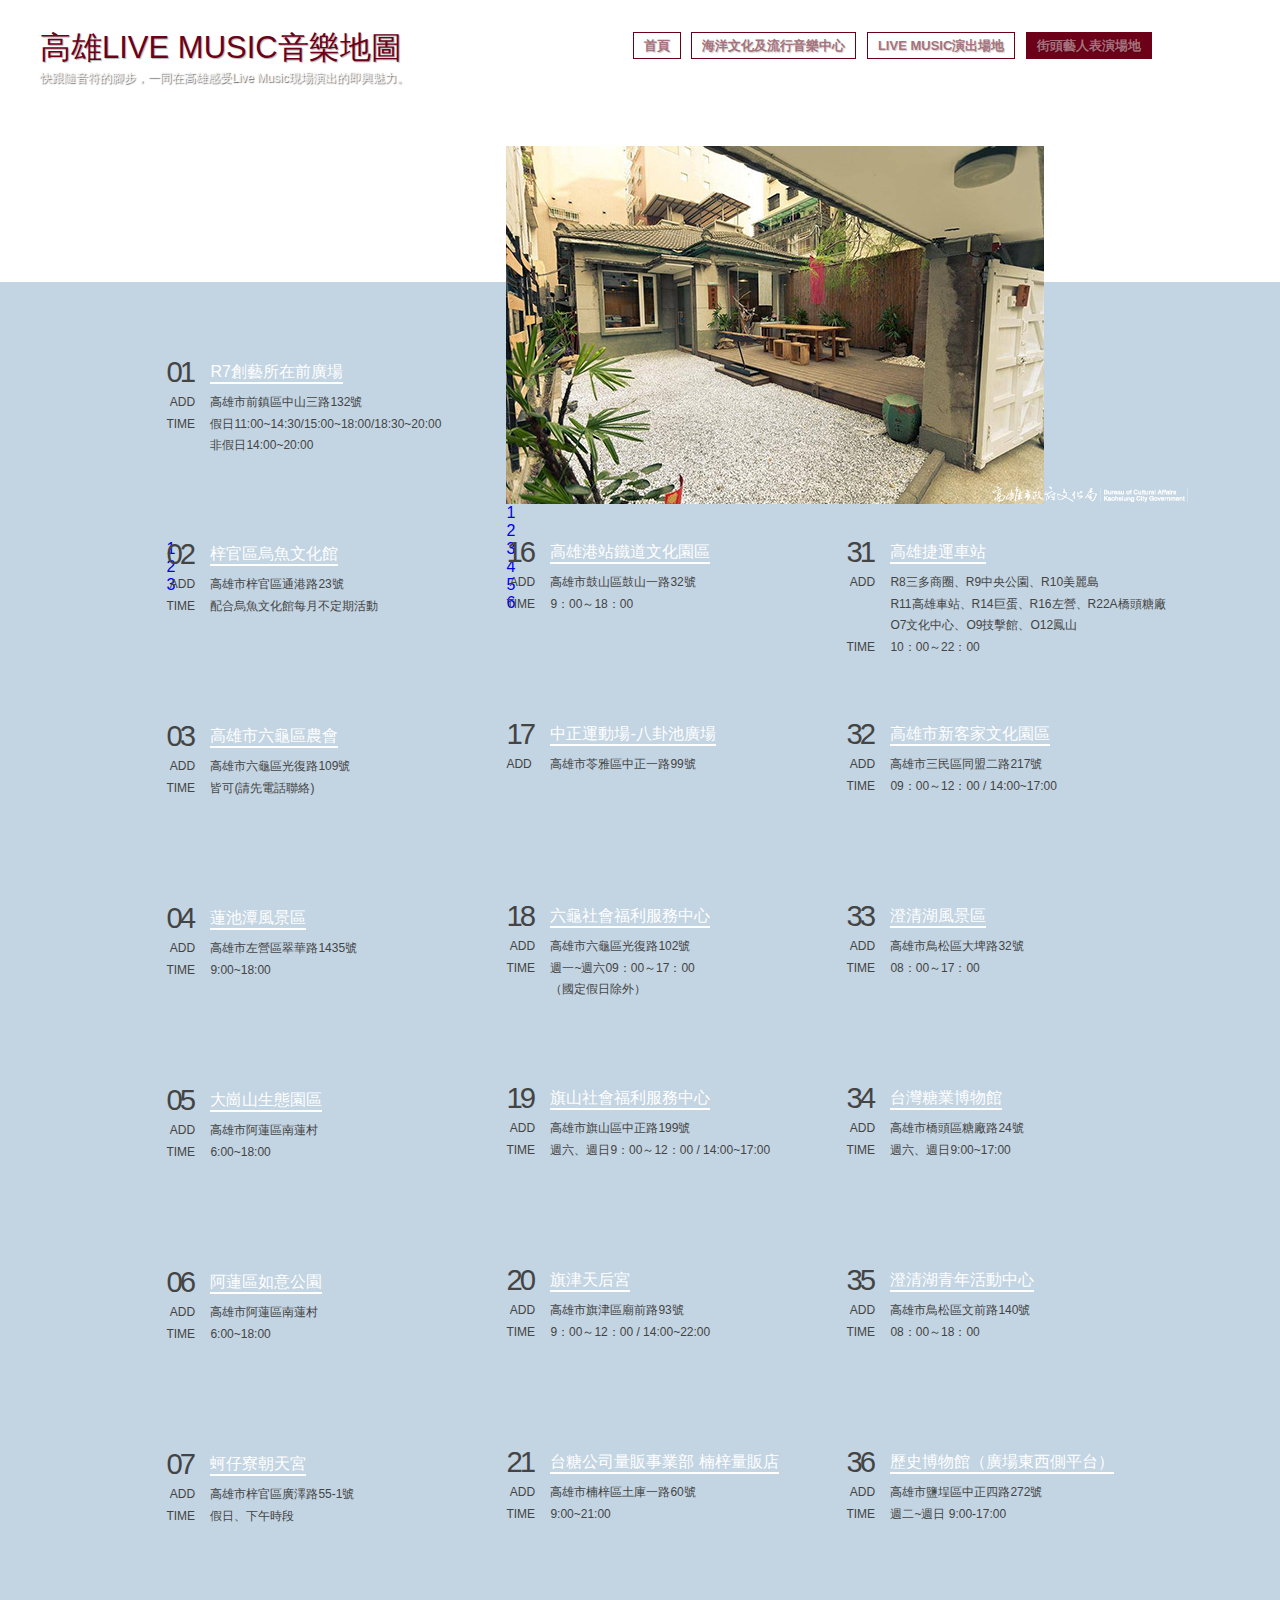
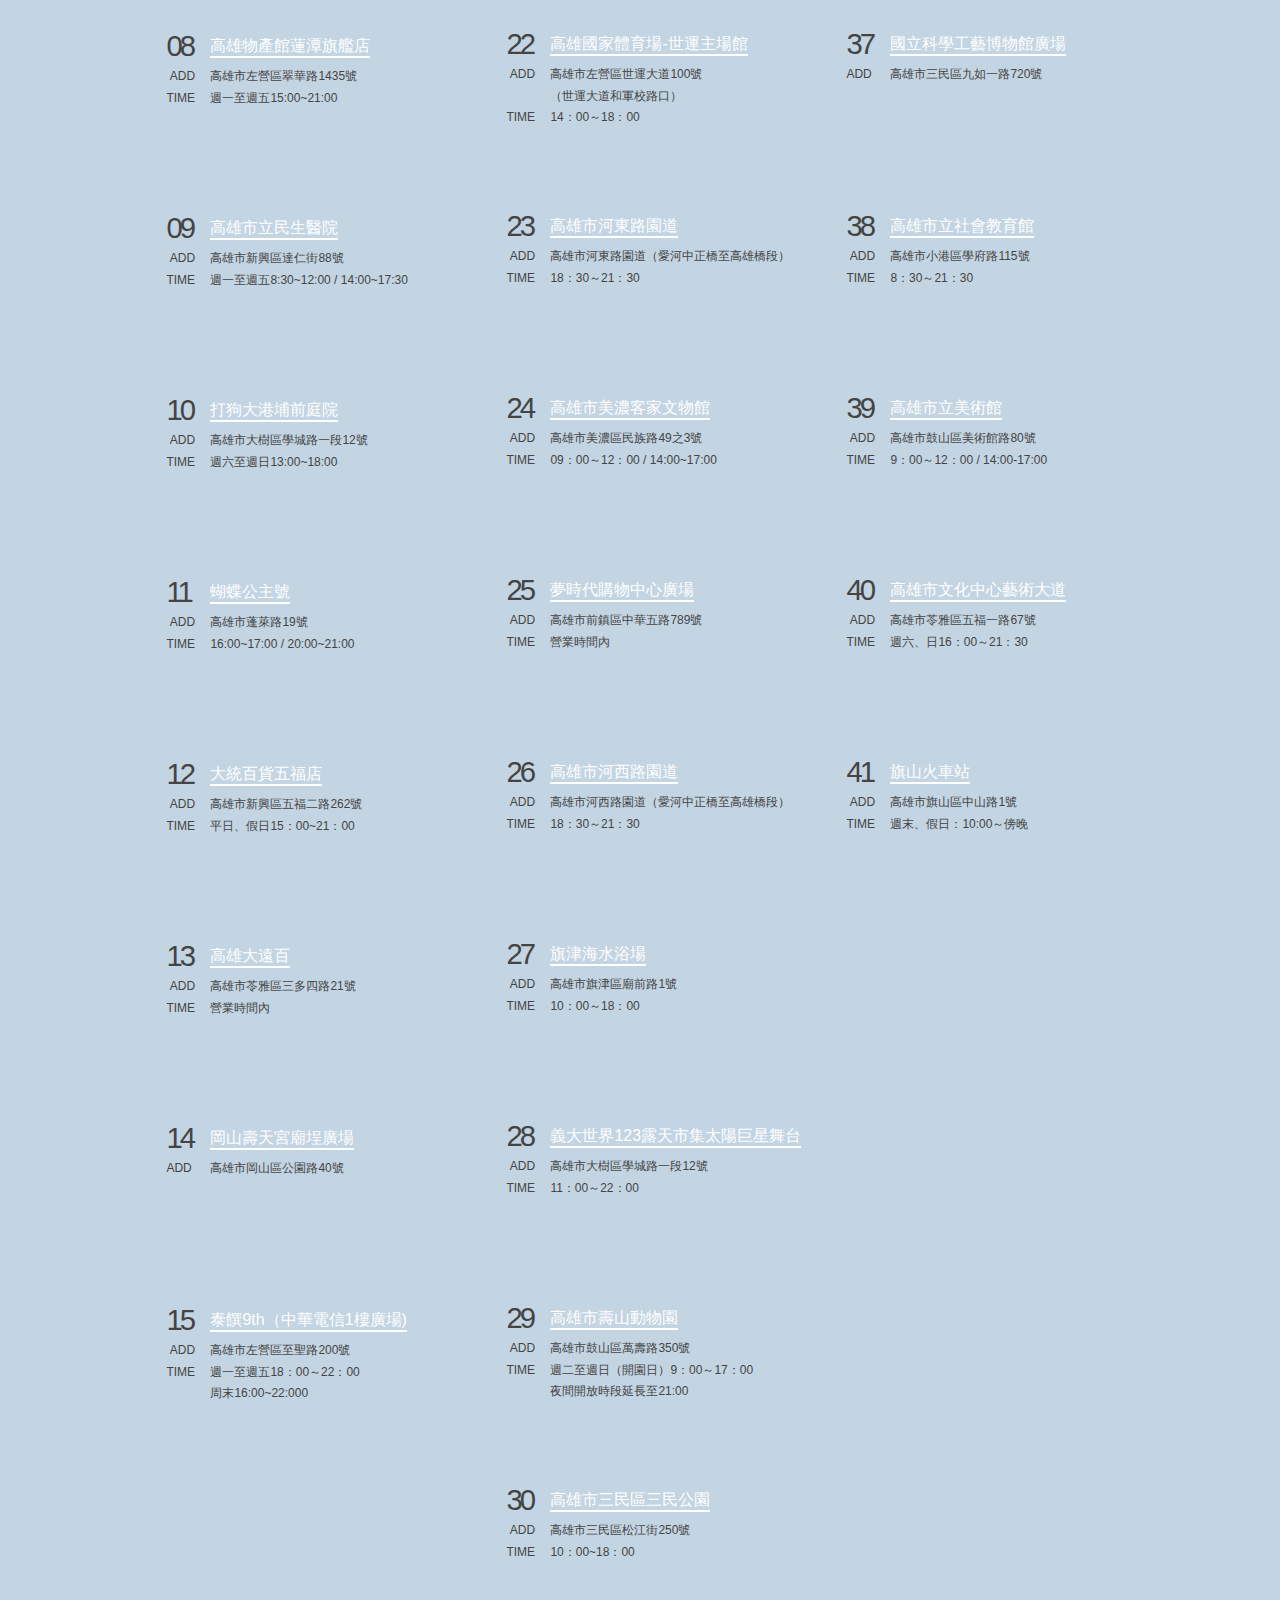
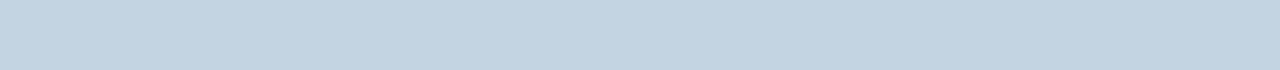
==== commit 1a69a5ca: "??" ====
--- a/busker.html
+++ b/busker.html
@@ -11,7 +11,7 @@
         <link rel="shortcut icon" href="favicon.ico"> 
         <link rel="stylesheet" type="text/css" href="css/style.css" />
         <link rel="stylesheet" type="text/css" href="css/style_d.css" />
-        <link rel="stylesheet" type="text/css" href="css/responsiveslides.css"  />
+        <link rel="stylesheet" type="text/css" href="css/responsiveslides.css" />
 
 
         <script type="text/javascript" src="js/modernizr.custom.86080.js"></script>
@@ -19,7 +19,7 @@
         <!--jQuery-->
         <script type="text/javascript" src="https://ajax.googleapis.com/ajax/libs/jquery/1.7.2/jquery.min.js"></script>
         <!--Slider-->
-        <script src="js/unslider/unslider.min.js"></script>
+        <!--script src="js/unslider/unslider.min.js"></script-->
         <script src="js/responsiveslides/responsiveslides.min.js"></script>
     </head>
 
@@ -157,7 +157,6 @@
 
             <!--Slider-->
             <div class="content_d_slider">
-                <!-- <div class="banner"> -->
                     <ul class="rslides">
                         <li><img src="images/busker/1.jpg" width="538" height="358" ></li>
                         <li><img src="images/busker/2.jpg" width="538" height="358" ></li>
@@ -166,8 +165,13 @@
                         <li><img src="images/busker/5.jpg" width="538" height="358" ></li>
                         <li><img src="images/busker/6.jpg" width="538" height="358" ></li>
                     </ul>
-                <!-- </div> -->
             </div>
+
+            <ul class="rslides_tabs rslides2_tabs">
+                <li class="rslides2_s1 rslides_here"><a href="#" class="rslides2_s1">1</a></li>
+                <li class="rslides2_s2"><a href="#" class="rslides2_s2">2</a></li>
+                <li class="rslides2_s3"><a href="#" class="rslides2_s3">3</a></li>
+            </ul>
 
             <!--第2排-->
             <div class="content_d_listgroup_b">
@@ -378,16 +382,16 @@
             $(function() {
                 $(".rslides").responsiveSlides({
                     auto: true,             // Boolean: Animate automatically, true or false
-                    speed: 500,            // Integer: Speed of the transition, in milliseconds
-                    timeout: 4000,          // Integer: Time between slide transitions, in milliseconds
-                    pager: false,           // Boolean: Show pager, true or false
+                    speed: 3500,            // Integer: Speed of the transition, in milliseconds
+                    timeout: 6000,          // Integer: Time between slide transitions, in milliseconds
+                    pager: true,           // Boolean: Show pager, true or false
                     nav: false,             // Boolean: Show navigation, true or false
                     random: false,          // Boolean: Randomize the order of the slides, true or false
                     pause: false,           // Boolean: Pause on hover, true or false
                     pauseControls: true,    // Boolean: Pause when hovering controls, true or false
                     prevText: "Previous",   // String: Text for the "previous" button
                     nextText: "Next",       // String: Text for the "next" button
-                    maxwidth: "",           // Integer: Max-width of the slideshow, in pixels
+                    maxwidth: "538",        // Integer: Max-width of the slideshow, in pixels
                     navContainer: "",       // Selector: Where controls should be appended to, default is after the 'ul'
                     manualControls: "",     // Selector: Declare custom pager navigation
                     namespace: "rslides",   // String: Change the default namespace used
--- a/css/style.css
+++ b/css/style.css
@@ -320,7 +320,6 @@
 }
 .banner li {
 	list-style: none;
-
 }
 .banner ul li {
 	float: left;
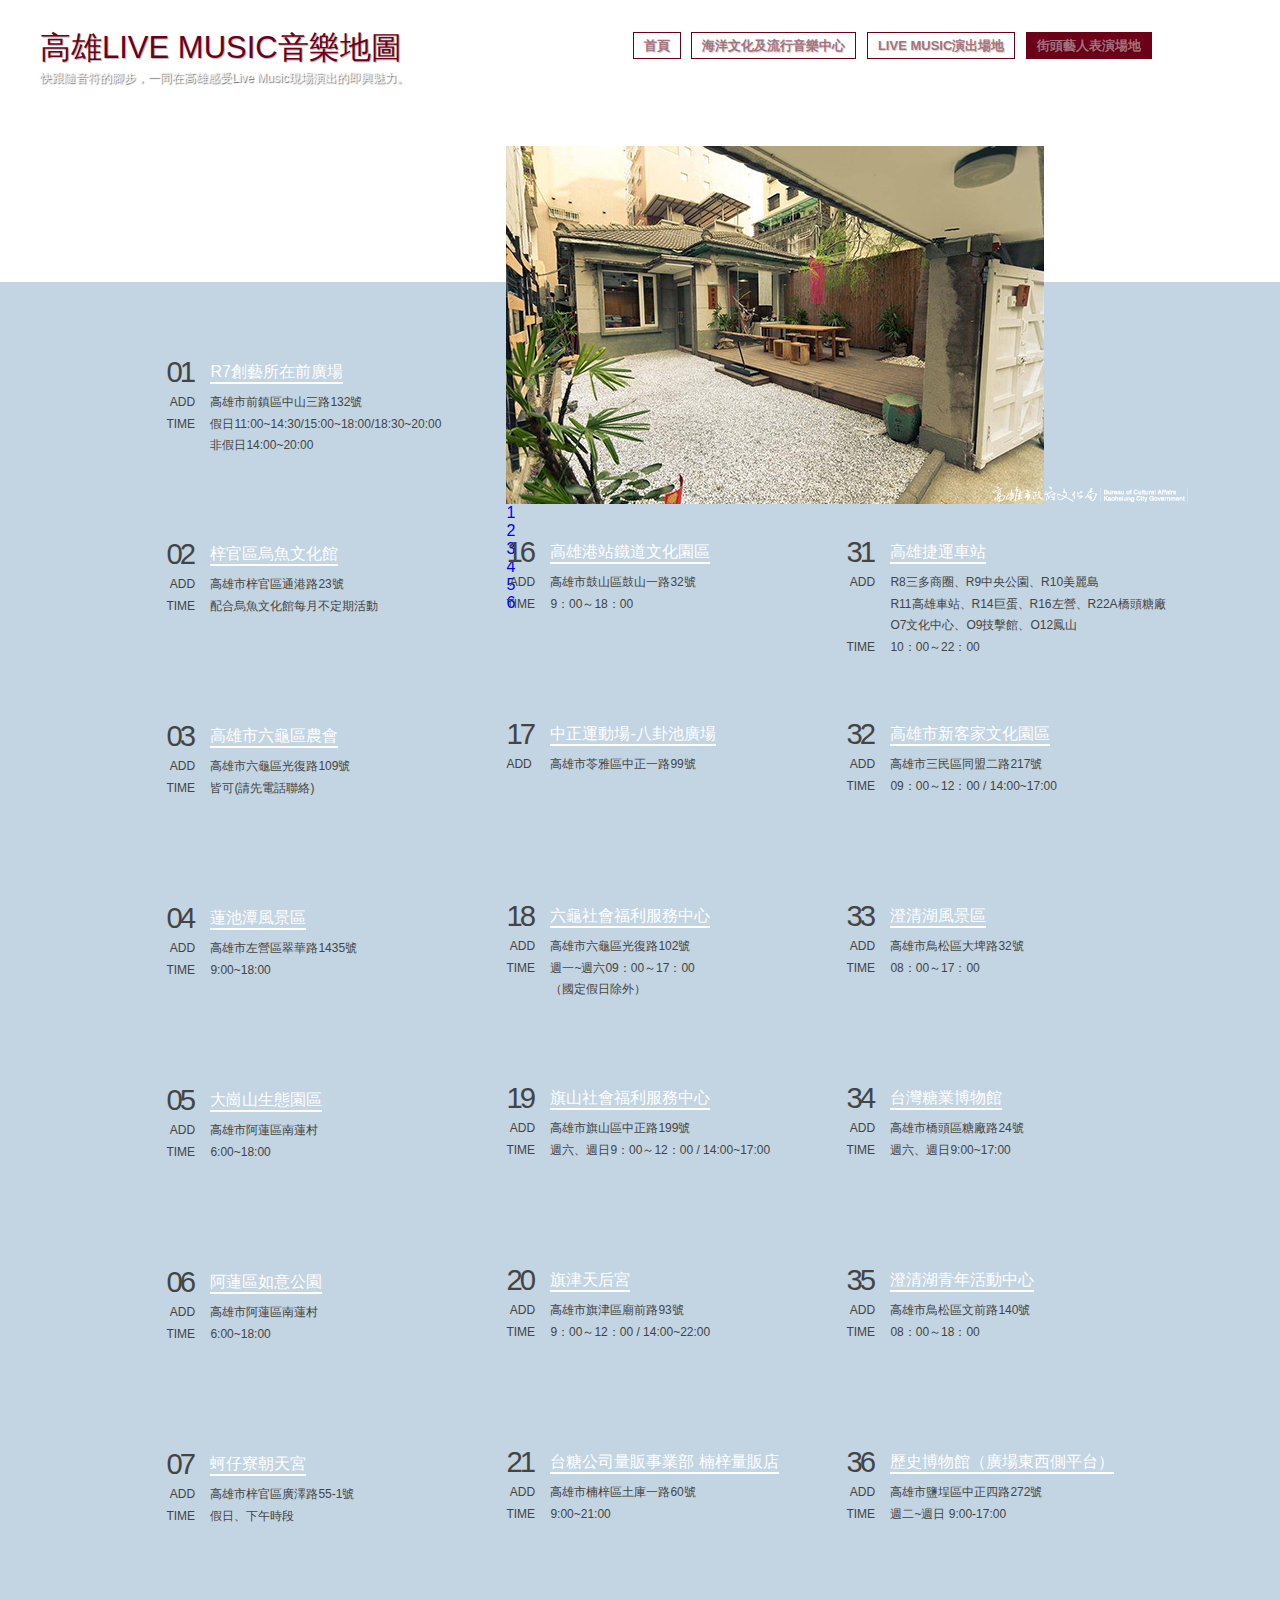
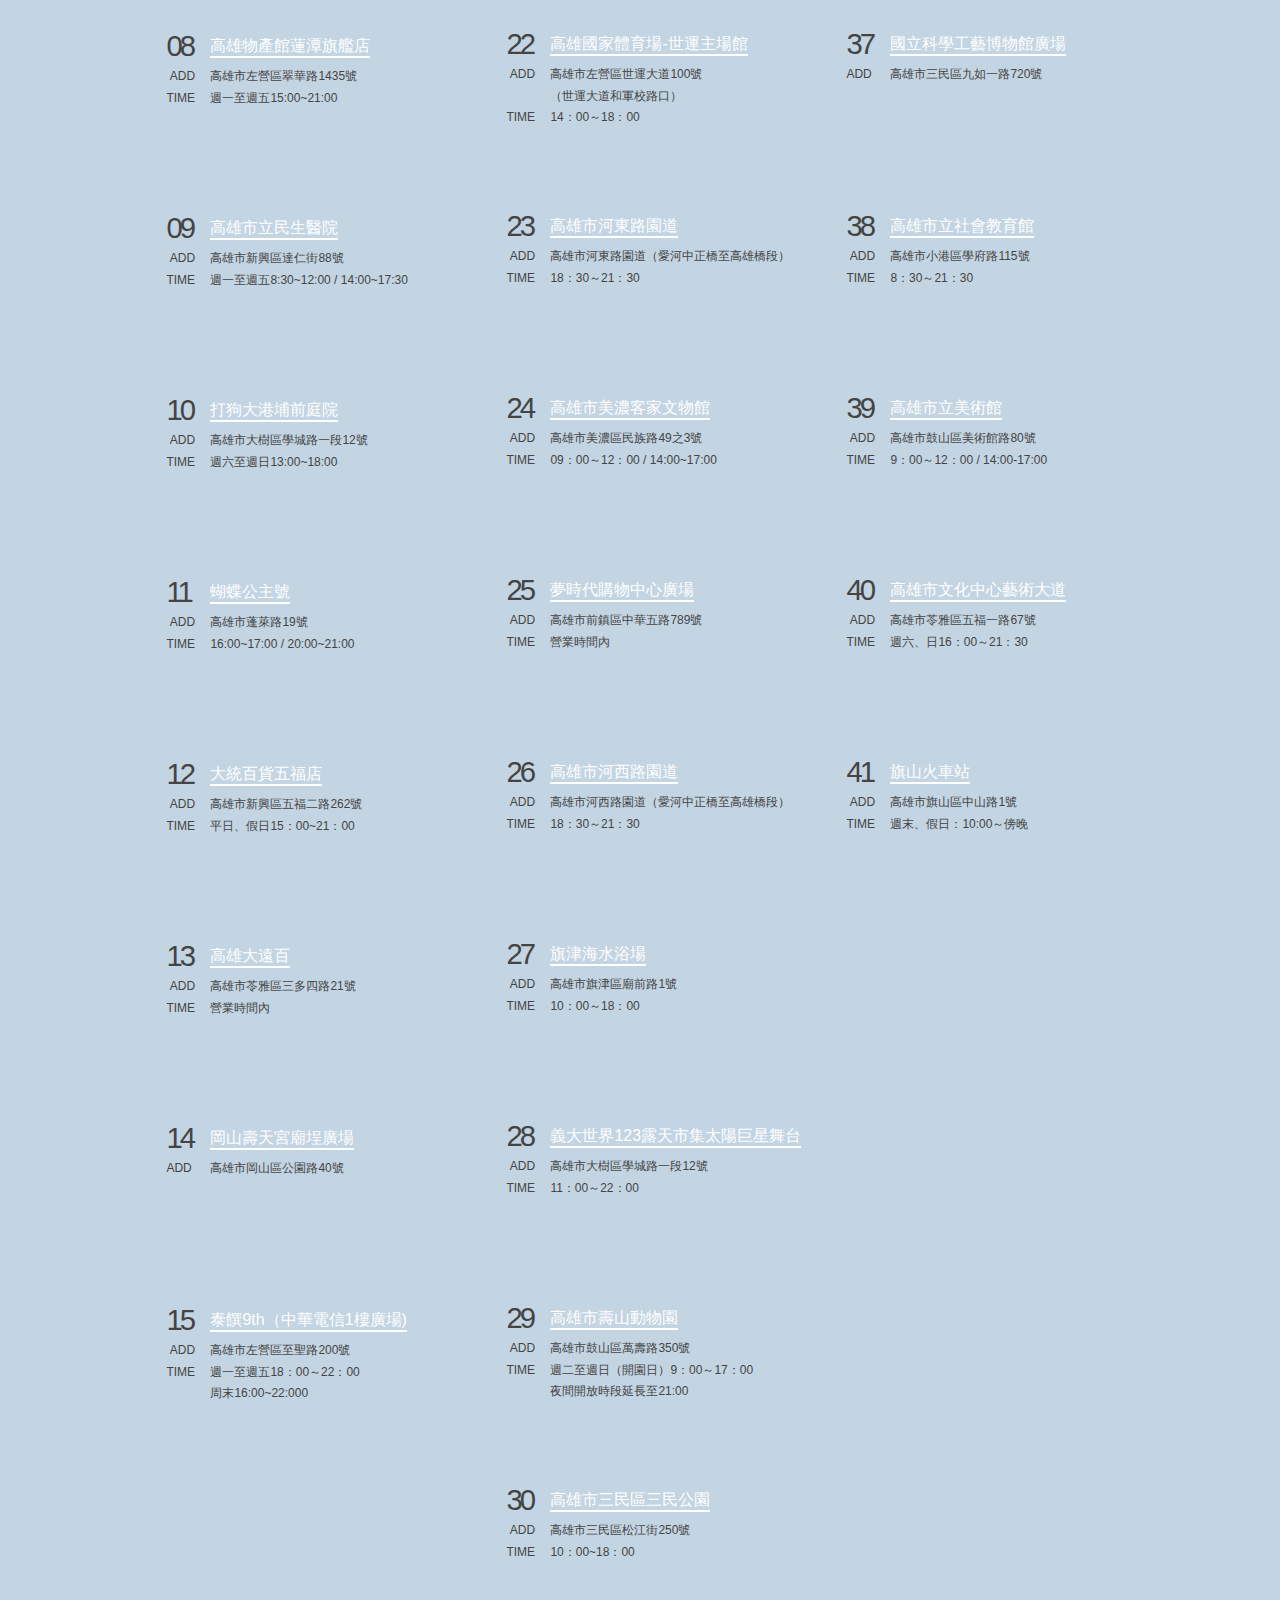
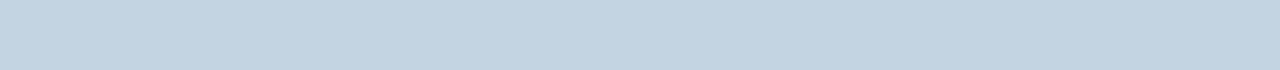
==== commit 02ecdd2b: "check bug" ====
--- a/busker.html
+++ b/busker.html
@@ -157,21 +157,16 @@
 
             <!--Slider-->
             <div class="content_d_slider">
-                    <ul class="rslides">
-                        <li><img src="images/busker/1.jpg" width="538" height="358" ></li>
-                        <li><img src="images/busker/2.jpg" width="538" height="358" ></li>
-                        <li><img src="images/busker/3.jpg" width="538" height="358" ></li>
-                        <li><img src="images/busker/4.jpg" width="538" height="358" ></li>
-                        <li><img src="images/busker/5.jpg" width="538" height="358" ></li>
-                        <li><img src="images/busker/6.jpg" width="538" height="358" ></li>
-                    </ul>
+                <ul class="rslides">
+                    <li><img src="images/busker/1.jpg" width="538" height="358" ></li>
+                    <li><img src="images/busker/2.jpg" width="538" height="358" ></li>
+                    <li><img src="images/busker/3.jpg" width="538" height="358" ></li>
+                    <li><img src="images/busker/4.jpg" width="538" height="358" ></li>
+                    <li><img src="images/busker/5.jpg" width="538" height="358" ></li>
+                    <li><img src="images/busker/6.jpg" width="538" height="358" ></li>
+                </ul>
             </div>
 
-            <ul class="rslides_tabs rslides2_tabs">
-                <li class="rslides2_s1 rslides_here"><a href="#" class="rslides2_s1">1</a></li>
-                <li class="rslides2_s2"><a href="#" class="rslides2_s2">2</a></li>
-                <li class="rslides2_s3"><a href="#" class="rslides2_s3">3</a></li>
-            </ul>
 
             <!--第2排-->
             <div class="content_d_listgroup_b">
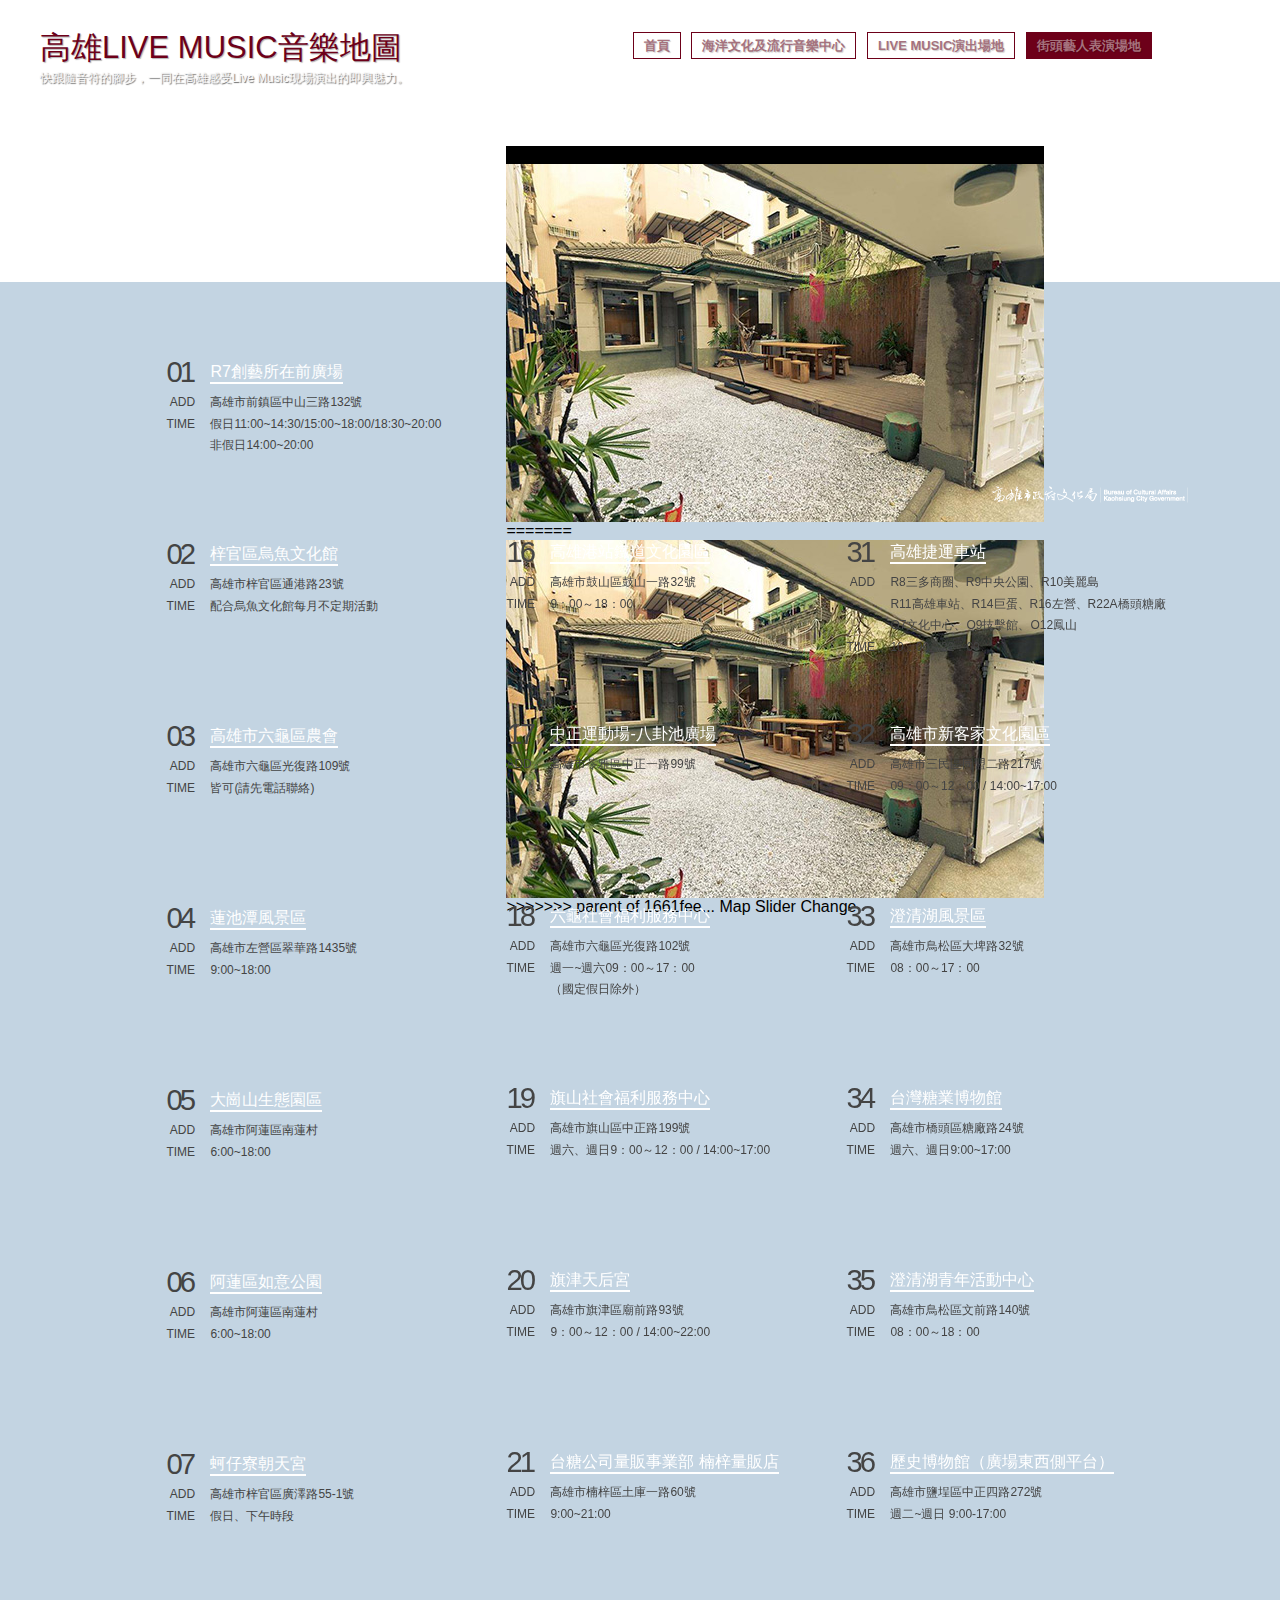
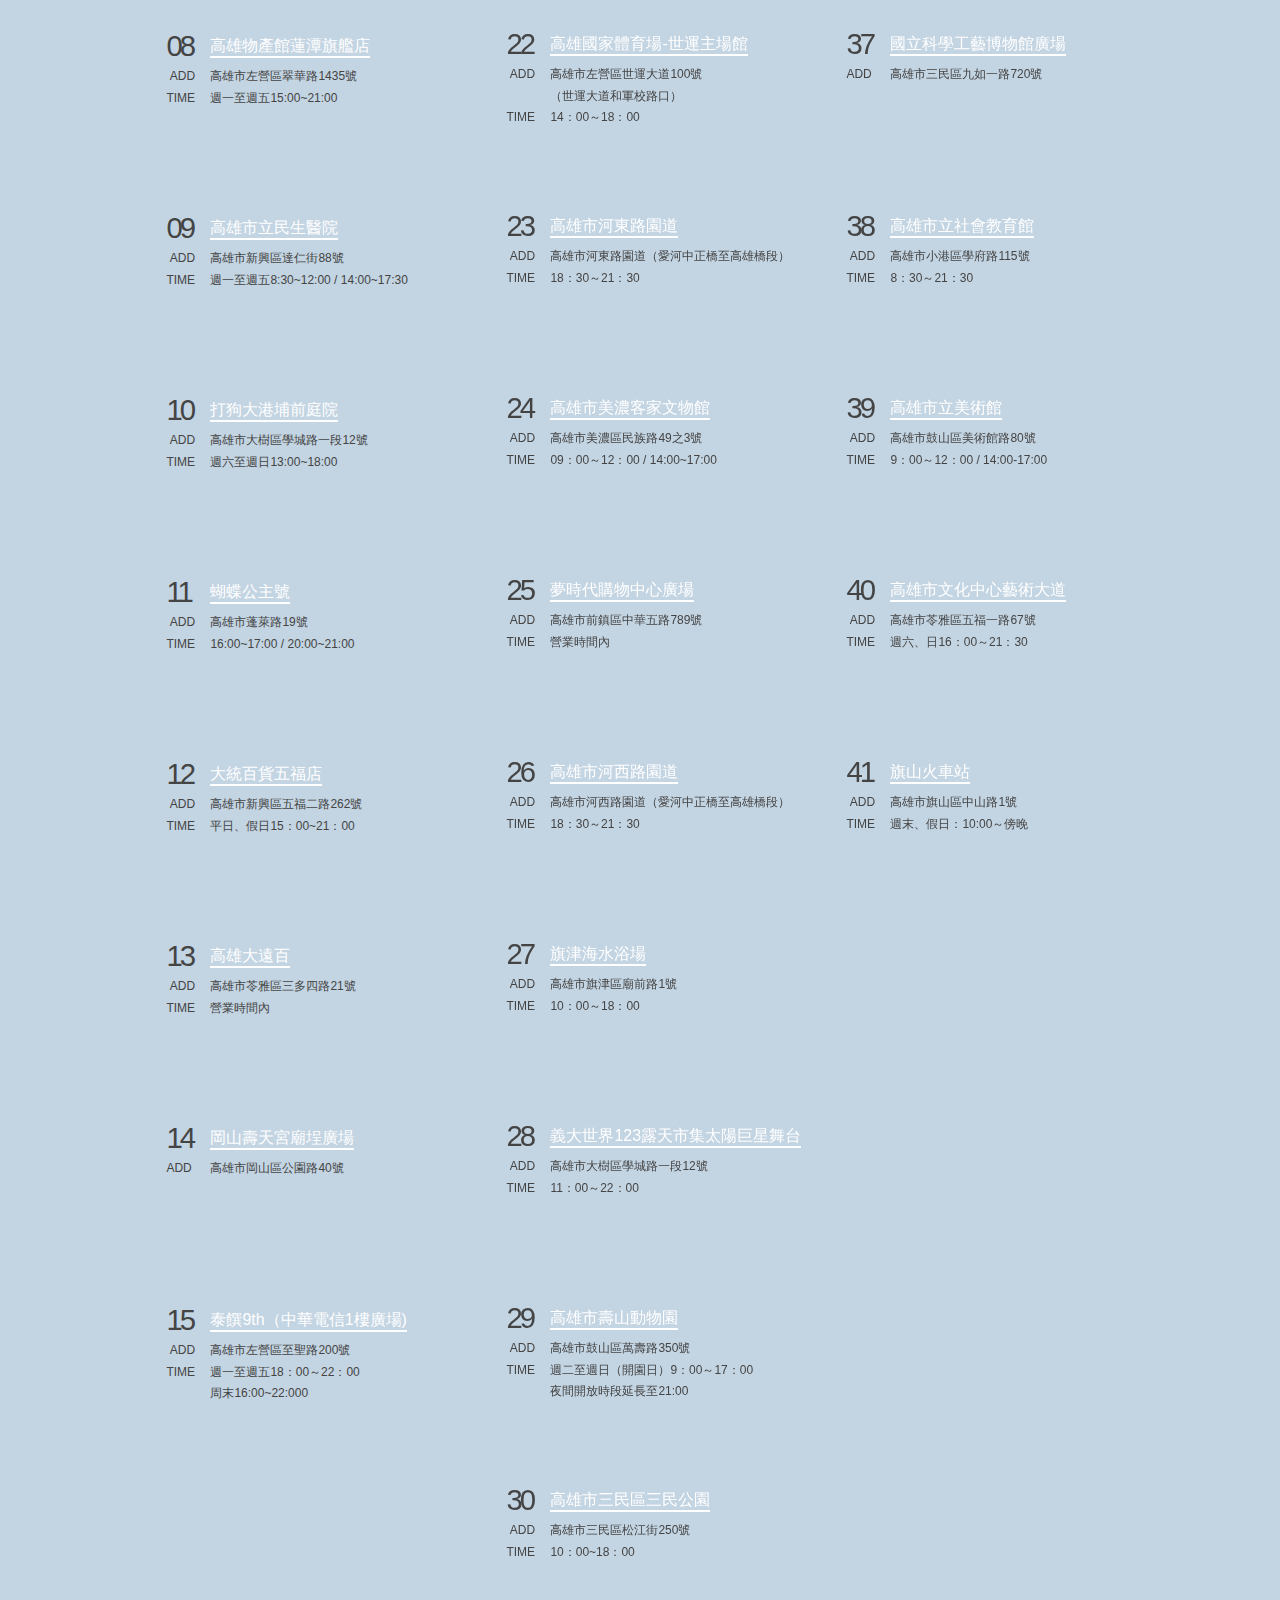
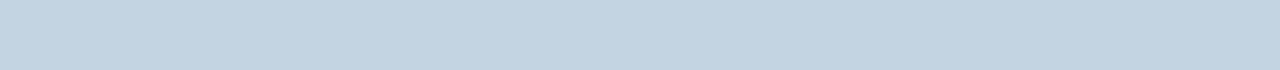
==== commit bc9bc73e: "Revert "Map Slider Change"" ====
--- a/busker.html
+++ b/busker.html
@@ -11,7 +11,7 @@
         <link rel="shortcut icon" href="favicon.ico"> 
         <link rel="stylesheet" type="text/css" href="css/style.css" />
         <link rel="stylesheet" type="text/css" href="css/style_d.css" />
-        <link rel="stylesheet" type="text/css" href="css/responsiveslides.css" />
+        <link rel="stylesheet" type="text/css" href="css/responsiveslides.css"  />
 
 
         <script type="text/javascript" src="js/modernizr.custom.86080.js"></script>
@@ -19,7 +19,7 @@
         <!--jQuery-->
         <script type="text/javascript" src="https://ajax.googleapis.com/ajax/libs/jquery/1.7.2/jquery.min.js"></script>
         <!--Slider-->
-        <!--script src="js/unslider/unslider.min.js"></script-->
+        <script src="js/unslider/unslider.min.js"></script>
         <script src="js/responsiveslides/responsiveslides.min.js"></script>
     </head>
 
@@ -157,6 +157,7 @@
 
             <!--Slider-->
             <div class="content_d_slider">
+<<<<<<< HEAD
                 <ul class="rslides">
                     <li><img src="images/busker/1.jpg" width="538" height="358" ></li>
                     <li><img src="images/busker/2.jpg" width="538" height="358" ></li>
@@ -165,6 +166,18 @@
                     <li><img src="images/busker/5.jpg" width="538" height="358" ></li>
                     <li><img src="images/busker/6.jpg" width="538" height="358" ></li>
                 </ul>
+=======
+                <!-- <div class="banner"> -->
+                    <ul class="rslides">
+                        <li><img src="images/busker/1.jpg" width="538" height="358" ></li>
+                        <li><img src="images/busker/2.jpg" width="538" height="358" ></li>
+                        <li><img src="images/busker/3.jpg" width="538" height="358" ></li>
+                        <li><img src="images/busker/4.jpg" width="538" height="358" ></li>
+                        <li><img src="images/busker/5.jpg" width="538" height="358" ></li>
+                        <li><img src="images/busker/6.jpg" width="538" height="358" ></li>
+                    </ul>
+                <!-- </div> -->
+>>>>>>> parent of 1661fee... Map Slider Change
             </div>
 
 
@@ -377,16 +390,22 @@
             $(function() {
                 $(".rslides").responsiveSlides({
                     auto: true,             // Boolean: Animate automatically, true or false
+<<<<<<< HEAD
                     speed: 3500,            // Integer: Speed of the transition, in milliseconds
                     timeout: 6000,          // Integer: Time between slide transitions, in milliseconds
                     pager: true,           // Boolean: Show pager, true or false
+=======
+                    speed: 500,            // Integer: Speed of the transition, in milliseconds
+                    timeout: 4000,          // Integer: Time between slide transitions, in milliseconds
+                    pager: false,           // Boolean: Show pager, true or false
+>>>>>>> parent of 1661fee... Map Slider Change
                     nav: false,             // Boolean: Show navigation, true or false
                     random: false,          // Boolean: Randomize the order of the slides, true or false
                     pause: false,           // Boolean: Pause on hover, true or false
                     pauseControls: true,    // Boolean: Pause when hovering controls, true or false
                     prevText: "Previous",   // String: Text for the "previous" button
                     nextText: "Next",       // String: Text for the "next" button
-                    maxwidth: "538",        // Integer: Max-width of the slideshow, in pixels
+                    maxwidth: "",           // Integer: Max-width of the slideshow, in pixels
                     navContainer: "",       // Selector: Where controls should be appended to, default is after the 'ul'
                     manualControls: "",     // Selector: Declare custom pager navigation
                     namespace: "rslides",   // String: Change the default namespace used
--- a/css/style.css
+++ b/css/style.css
@@ -320,6 +320,7 @@
 }
 .banner li {
 	list-style: none;
+
 }
 .banner ul li {
 	float: left;
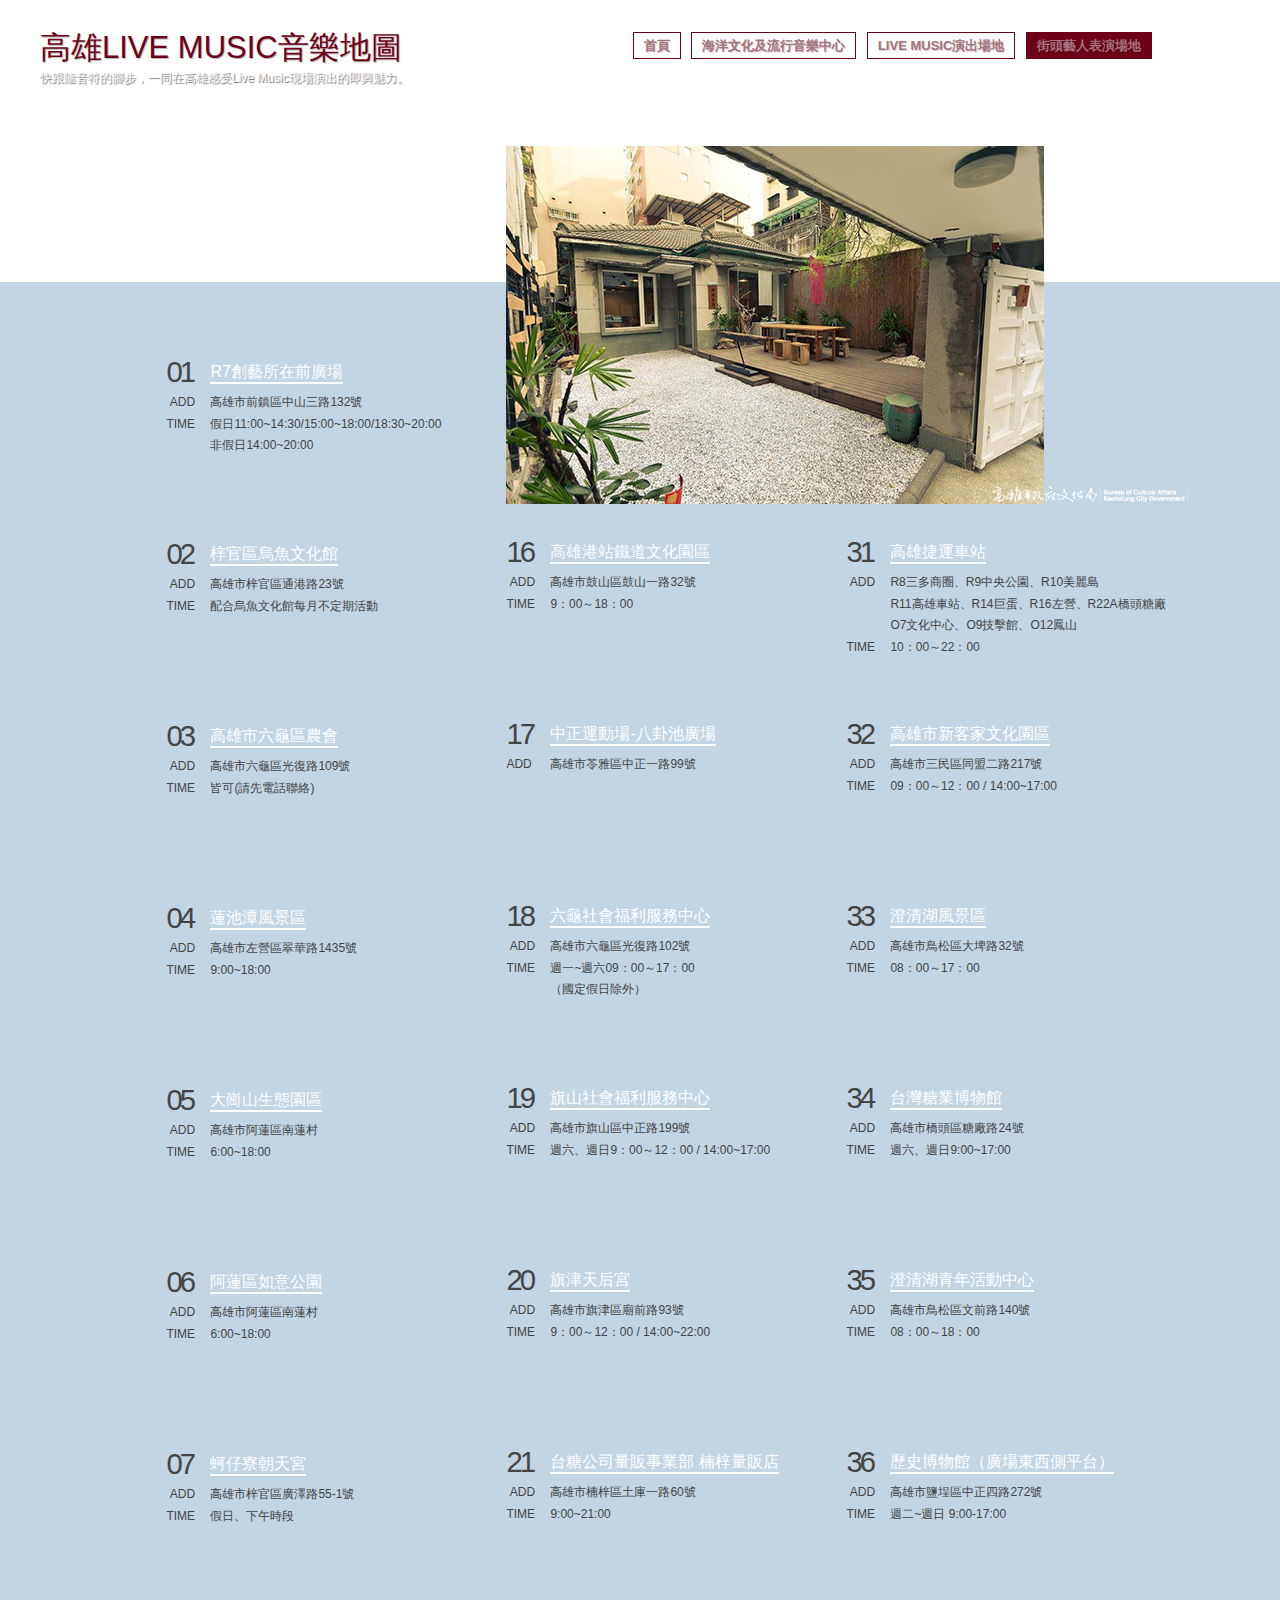
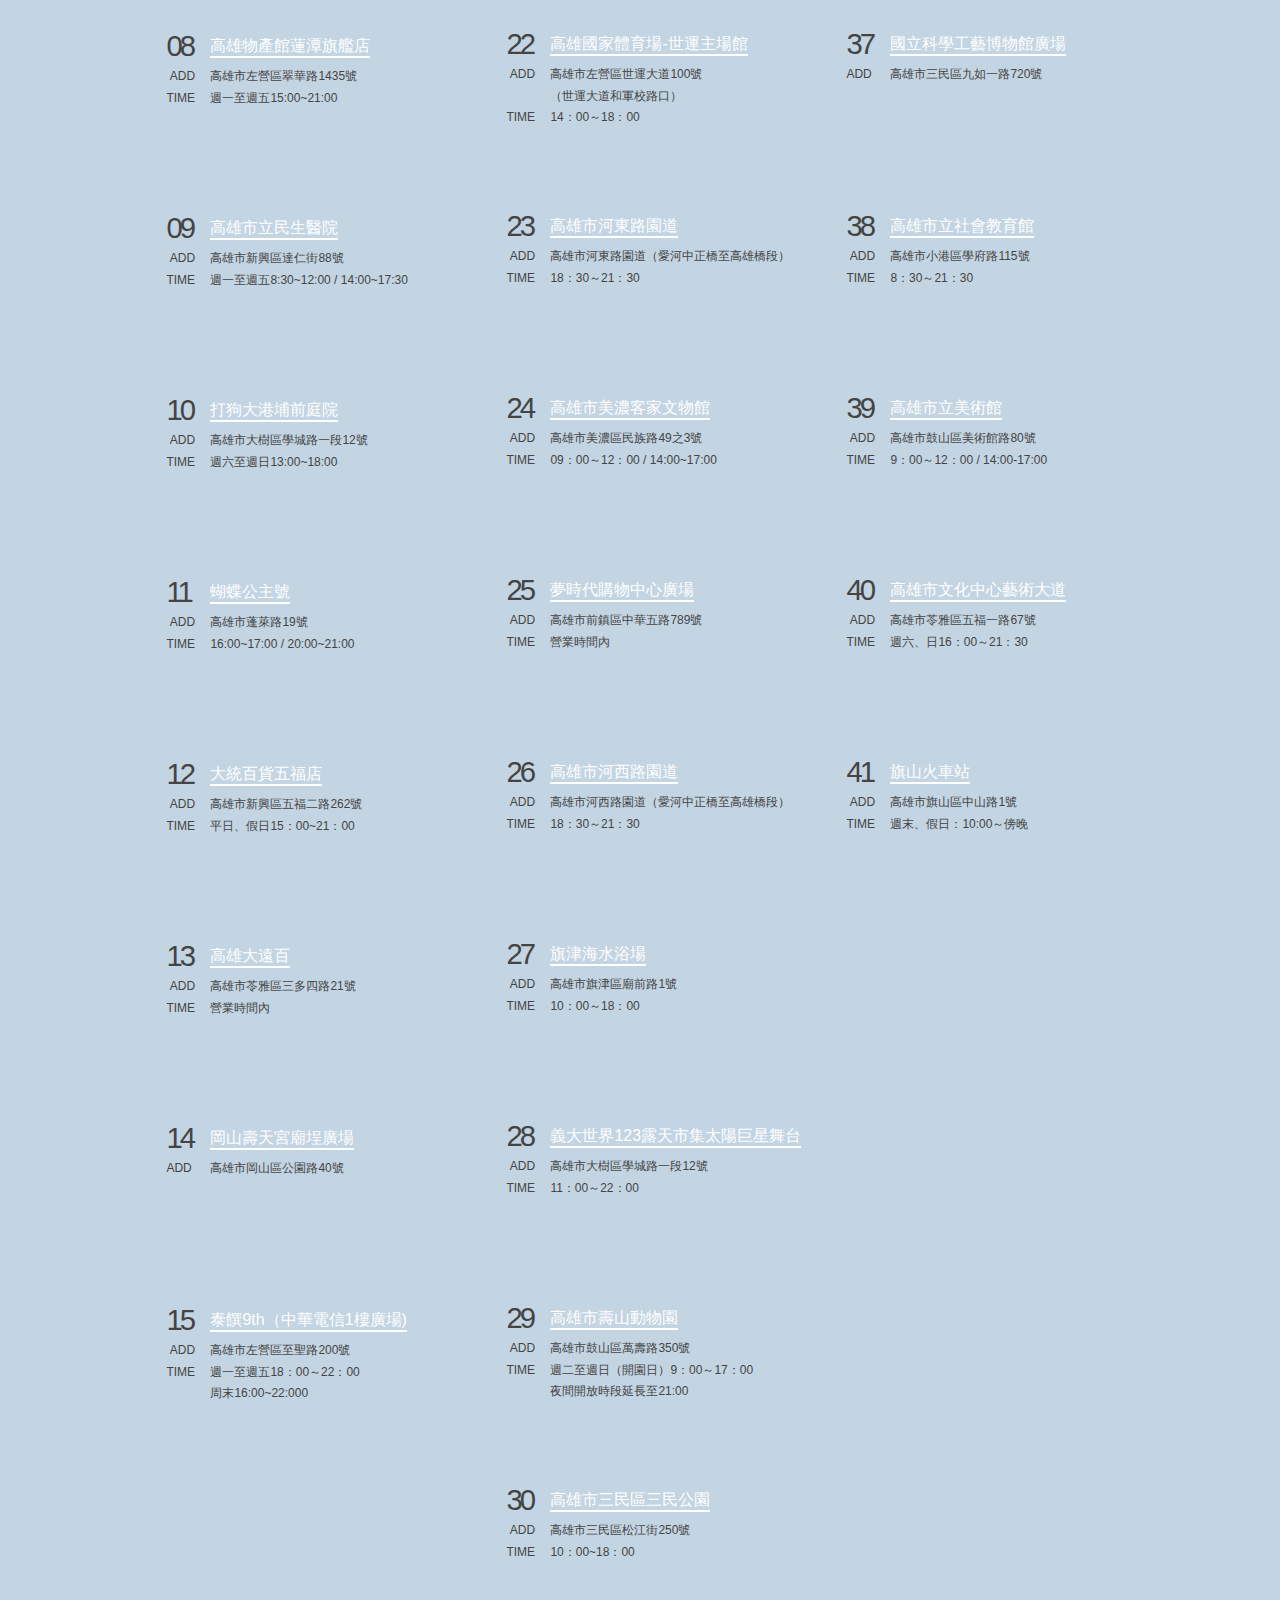
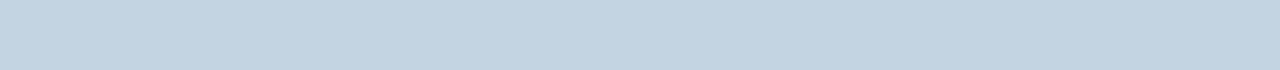
==== commit f616ce1e: "go back" ====
--- a/busker.html
+++ b/busker.html
@@ -157,7 +157,6 @@
 
             <!--Slider-->
             <div class="content_d_slider">
-<<<<<<< HEAD
                 <ul class="rslides">
                     <li><img src="images/busker/1.jpg" width="538" height="358" ></li>
                     <li><img src="images/busker/2.jpg" width="538" height="358" ></li>
@@ -166,18 +165,6 @@
                     <li><img src="images/busker/5.jpg" width="538" height="358" ></li>
                     <li><img src="images/busker/6.jpg" width="538" height="358" ></li>
                 </ul>
-=======
-                <!-- <div class="banner"> -->
-                    <ul class="rslides">
-                        <li><img src="images/busker/1.jpg" width="538" height="358" ></li>
-                        <li><img src="images/busker/2.jpg" width="538" height="358" ></li>
-                        <li><img src="images/busker/3.jpg" width="538" height="358" ></li>
-                        <li><img src="images/busker/4.jpg" width="538" height="358" ></li>
-                        <li><img src="images/busker/5.jpg" width="538" height="358" ></li>
-                        <li><img src="images/busker/6.jpg" width="538" height="358" ></li>
-                    </ul>
-                <!-- </div> -->
->>>>>>> parent of 1661fee... Map Slider Change
             </div>
 
 
